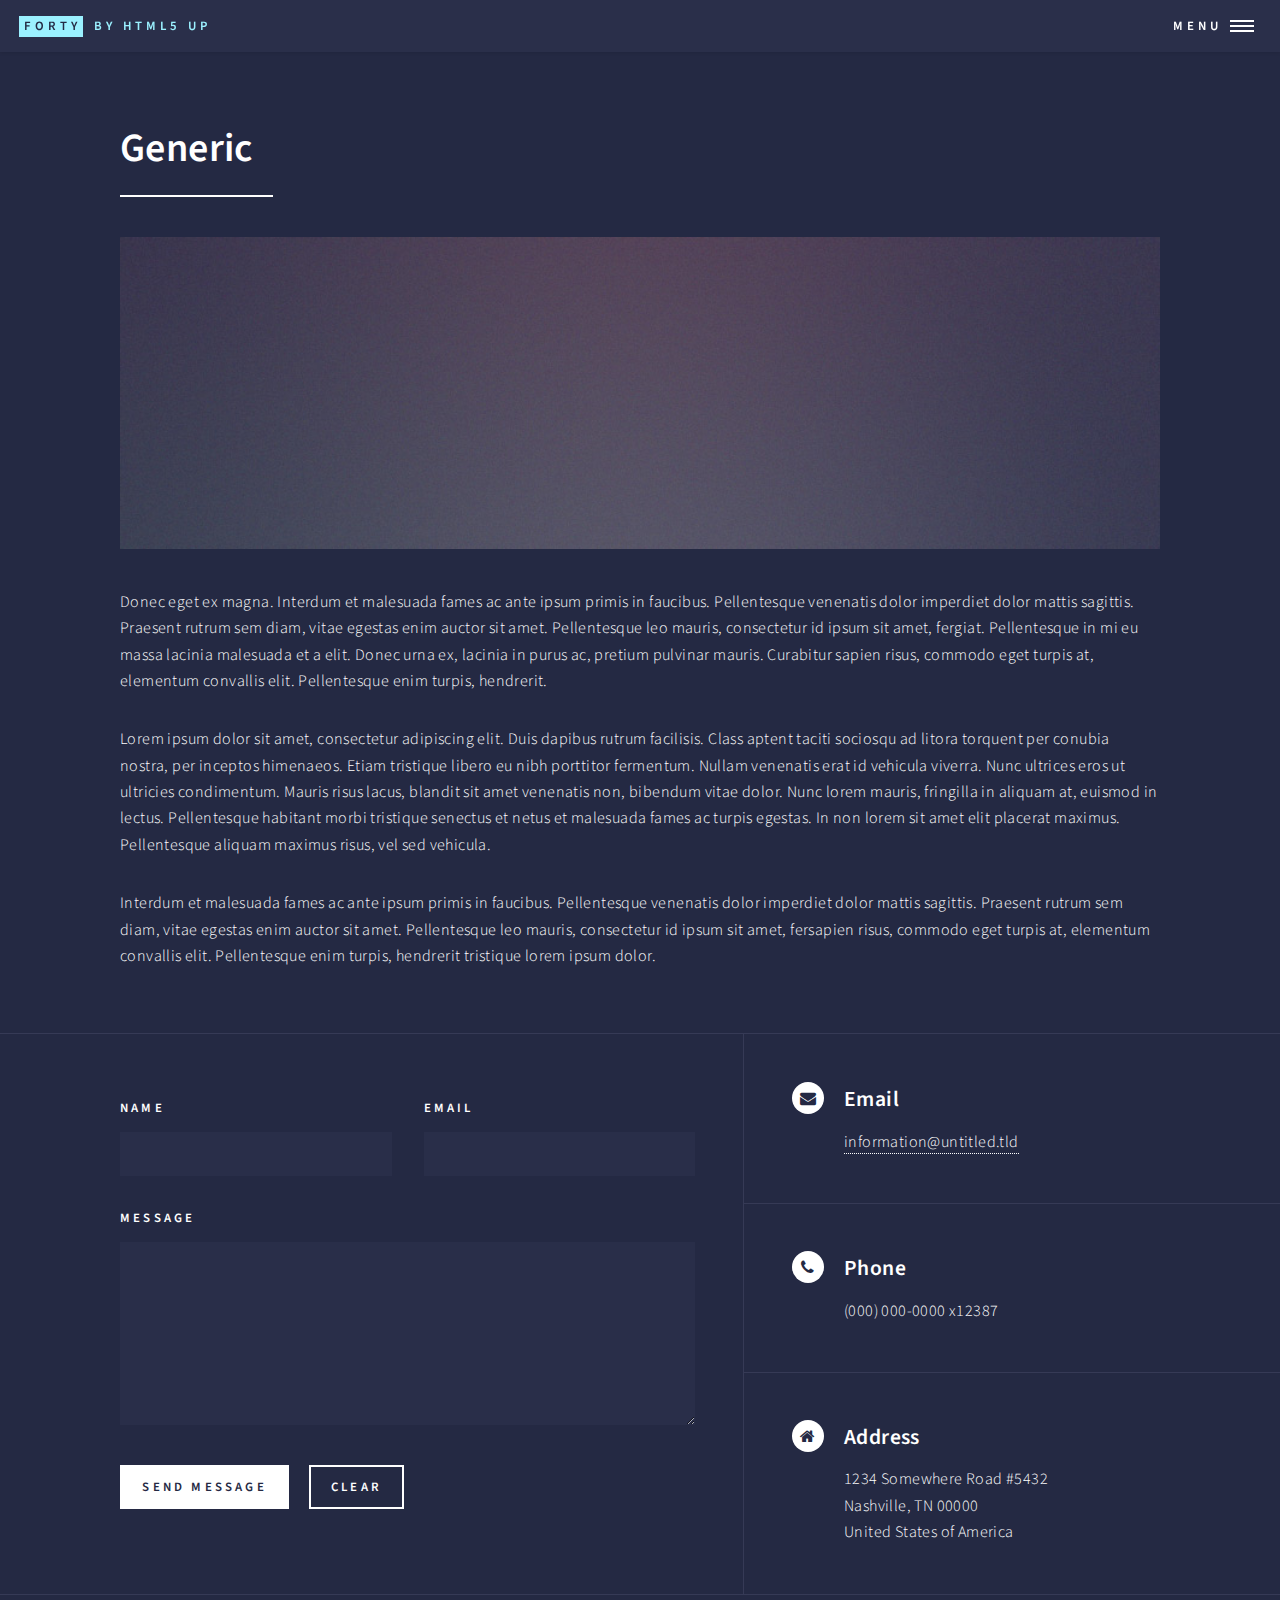
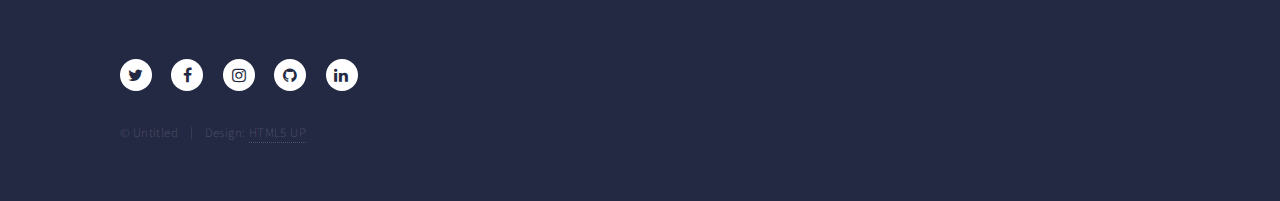
==== Web/generic.html @ 4b06e967 "补上文件" ====
<!DOCTYPE HTML>
<!--
	Forty by HTML5 UP
	html5up.net | @ajlkn
	Free for personal and commercial use under the CCA 3.0 license (html5up.net/license)
-->
<html>
	<head>
		<title>Generic - Forty by HTML5 UP</title>
		<meta charset="utf-8" />
		<meta name="viewport" content="width=device-width, initial-scale=1, user-scalable=no" />
		<!--[if lte IE 8]><script src="assets/js/ie/html5shiv.js"></script><![endif]-->
		<link rel="stylesheet" href="assets/css/main.css" />
		<!--[if lte IE 9]><link rel="stylesheet" href="assets/css/ie9.css" /><![endif]-->
		<!--[if lte IE 8]><link rel="stylesheet" href="assets/css/ie8.css" /><![endif]-->
	</head>
	<body>

		<!-- Wrapper -->
			<div id="wrapper">

				<!-- Header -->
					<header id="header">
						<a href="index.html" class="logo"><strong>Forty</strong> <span>by HTML5 UP</span></a>
						<nav>
							<a href="#menu">Menu</a>
						</nav>
					</header>

				<!-- Menu -->
					<nav id="menu">
						<ul class="links">
							<li><a href="index.html">Home</a></li>
							<li><a href="landing.html">Landing</a></li>
							<li><a href="generic.html">Generic</a></li>
							<li><a href="elements.html">Elements</a></li>
						</ul>
						<ul class="actions vertical">
							<li><a href="#" class="button special fit">Get Started</a></li>
							<li><a href="#" class="button fit">Log In</a></li>
						</ul>
					</nav>

				<!-- Main -->
					<div id="main" class="alt">

						<!-- One -->
							<section id="one">
								<div class="inner">
									<header class="major">
										<h1>Generic</h1>
									</header>
									<span class="image main"><img src="images/pic11.jpg" alt="" /></span>
									<p>Donec eget ex magna. Interdum et malesuada fames ac ante ipsum primis in faucibus. Pellentesque venenatis dolor imperdiet dolor mattis sagittis. Praesent rutrum sem diam, vitae egestas enim auctor sit amet. Pellentesque leo mauris, consectetur id ipsum sit amet, fergiat. Pellentesque in mi eu massa lacinia malesuada et a elit. Donec urna ex, lacinia in purus ac, pretium pulvinar mauris. Curabitur sapien risus, commodo eget turpis at, elementum convallis elit. Pellentesque enim turpis, hendrerit.</p>
									<p>Lorem ipsum dolor sit amet, consectetur adipiscing elit. Duis dapibus rutrum facilisis. Class aptent taciti sociosqu ad litora torquent per conubia nostra, per inceptos himenaeos. Etiam tristique libero eu nibh porttitor fermentum. Nullam venenatis erat id vehicula viverra. Nunc ultrices eros ut ultricies condimentum. Mauris risus lacus, blandit sit amet venenatis non, bibendum vitae dolor. Nunc lorem mauris, fringilla in aliquam at, euismod in lectus. Pellentesque habitant morbi tristique senectus et netus et malesuada fames ac turpis egestas. In non lorem sit amet elit placerat maximus. Pellentesque aliquam maximus risus, vel sed vehicula.</p>
									<p>Interdum et malesuada fames ac ante ipsum primis in faucibus. Pellentesque venenatis dolor imperdiet dolor mattis sagittis. Praesent rutrum sem diam, vitae egestas enim auctor sit amet. Pellentesque leo mauris, consectetur id ipsum sit amet, fersapien risus, commodo eget turpis at, elementum convallis elit. Pellentesque enim turpis, hendrerit tristique lorem ipsum dolor.</p>
								</div>
							</section>

					</div>

				<!-- Contact -->
					<section id="contact">
						<div class="inner">
							<section>
								<form method="post" action="#">
									<div class="field half first">
										<label for="name">Name</label>
										<input type="text" name="name" id="name" />
									</div>
									<div class="field half">
										<label for="email">Email</label>
										<input type="text" name="email" id="email" />
									</div>
									<div class="field">
										<label for="message">Message</label>
										<textarea name="message" id="message" rows="6"></textarea>
									</div>
									<ul class="actions">
										<li><input type="submit" value="Send Message" class="special" /></li>
										<li><input type="reset" value="Clear" /></li>
									</ul>
								</form>
							</section>
							<section class="split">
								<section>
									<div class="contact-method">
										<span class="icon alt fa-envelope"></span>
										<h3>Email</h3>
										<a href="#">information@untitled.tld</a>
									</div>
								</section>
								<section>
									<div class="contact-method">
										<span class="icon alt fa-phone"></span>
										<h3>Phone</h3>
										<span>(000) 000-0000 x12387</span>
									</div>
								</section>
								<section>
									<div class="contact-method">
										<span class="icon alt fa-home"></span>
										<h3>Address</h3>
										<span>1234 Somewhere Road #5432<br />
										Nashville, TN 00000<br />
										United States of America</span>
									</div>
								</section>
							</section>
						</div>
					</section>

				<!-- Footer -->
					<footer id="footer">
						<div class="inner">
							<ul class="icons">
								<li><a href="#" class="icon alt fa-twitter"><span class="label">Twitter</span></a></li>
								<li><a href="#" class="icon alt fa-facebook"><span class="label">Facebook</span></a></li>
								<li><a href="#" class="icon alt fa-instagram"><span class="label">Instagram</span></a></li>
								<li><a href="#" class="icon alt fa-github"><span class="label">GitHub</span></a></li>
								<li><a href="#" class="icon alt fa-linkedin"><span class="label">LinkedIn</span></a></li>
							</ul>
							<ul class="copyright">
								<li>&copy; Untitled</li><li>Design: <a href="https://html5up.net">HTML5 UP</a></li>
							</ul>
						</div>
					</footer>

			</div>

		<!-- Scripts -->
			<script src="assets/js/jquery.min.js"></script>
			<script src="assets/js/jquery.scrolly.min.js"></script>
			<script src="assets/js/jquery.scrollex.min.js"></script>
			<script src="assets/js/skel.min.js"></script>
			<script src="assets/js/util.js"></script>
			<!--[if lte IE 8]><script src="assets/js/ie/respond.min.js"></script><![endif]-->
			<script src="assets/js/main.js"></script>

	</body>
</html>
---- Web/assets/css/main.css ----
@import url(font-awesome.min.css);
@import url("https://fonts.googleapis.com/css?family=Source+Sans+Pro:300,300italic,600,600italic");

/*
	Forty by HTML5 UP
	html5up.net | @ajlkn
	Free for personal and commercial use under the CCA 3.0 license (html5up.net/license)
*/

/* Reset */

	html, body, div, span, applet, object, iframe, h1, h2, h3, h4, h5, h6, p, blockquote, pre, a, abbr, acronym, address, big, cite, code, del, dfn, em, img, ins, kbd, q, s, samp, small, strike, strong, sub, sup, tt, var, b, u, i, center, dl, dt, dd, ol, ul, li, fieldset, form, label, legend, table, caption, tbody, tfoot, thead, tr, th, td, article, aside, canvas, details, embed, figure, figcaption, footer, header, hgroup, menu, nav, output, ruby, section, summary, time, mark, audio, video {
		margin: 0;
		padding: 0;
		border: 0;
		font-size: 100%;
		font: inherit;
		vertical-align: baseline;
	}

	article, aside, details, figcaption, figure, footer, header, hgroup, menu, nav, section {
		display: block;
	}

	body {
		line-height: 1;
	}

	ol, ul {
		list-style: none;
	}

	blockquote, q {
		quotes: none;
	}

	blockquote:before, blockquote:after, q:before, q:after {
		content: '';
		content: none;
	}

	table {
		border-collapse: collapse;
		border-spacing: 0;
	}

	body {
		-webkit-text-size-adjust: none;
	}

/* Box Model */

	*, *:before, *:after {
		-moz-box-sizing: border-box;
		-webkit-box-sizing: border-box;
		box-sizing: border-box;
	}

/* Grid */

	.row {
		border-bottom: solid 1px transparent;
		-moz-box-sizing: border-box;
		-webkit-box-sizing: border-box;
		box-sizing: border-box;
	}

	.row > * {
		float: left;
		-moz-box-sizing: border-box;
		-webkit-box-sizing: border-box;
		box-sizing: border-box;
	}

	.row:after, .row:before {
		content: '';
		display: block;
		clear: both;
		height: 0;
	}

	.row.uniform > * > :first-child {
		margin-top: 0;
	}

	.row.uniform > * > :last-child {
		margin-bottom: 0;
	}

	.row.\30 \25 > * {
		padding: 0 0 0 0em;
	}

	.row.\30 \25 {
		margin: 0 0 -1px 0em;
	}

	.row.uniform.\30 \25 > * {
		padding: 0em 0 0 0em;
	}

	.row.uniform.\30 \25 {
		margin: 0em 0 -1px 0em;
	}

	.row > * {
		padding: 0 0 0 2em;
	}

	.row {
		margin: 0 0 -1px -2em;
	}

	.row.uniform > * {
		padding: 2em 0 0 2em;
	}

	.row.uniform {
		margin: -2em 0 -1px -2em;
	}

	.row.\32 00\25 > * {
		padding: 0 0 0 4em;
	}

	.row.\32 00\25 {
		margin: 0 0 -1px -4em;
	}

	.row.uniform.\32 00\25 > * {
		padding: 4em 0 0 4em;
	}

	.row.uniform.\32 00\25 {
		margin: -4em 0 -1px -4em;
	}

	.row.\31 50\25 > * {
		padding: 0 0 0 3em;
	}

	.row.\31 50\25 {
		margin: 0 0 -1px -3em;
	}

	.row.uniform.\31 50\25 > * {
		padding: 3em 0 0 3em;
	}

	.row.uniform.\31 50\25 {
		margin: -3em 0 -1px -3em;
	}

	.row.\35 0\25 > * {
		padding: 0 0 0 1em;
	}

	.row.\35 0\25 {
		margin: 0 0 -1px -1em;
	}

	.row.uniform.\35 0\25 > * {
		padding: 1em 0 0 1em;
	}

	.row.uniform.\35 0\25 {
		margin: -1em 0 -1px -1em;
	}

	.row.\32 5\25 > * {
		padding: 0 0 0 0.5em;
	}

	.row.\32 5\25 {
		margin: 0 0 -1px -0.5em;
	}

	.row.uniform.\32 5\25 > * {
		padding: 0.5em 0 0 0.5em;
	}

	.row.uniform.\32 5\25 {
		margin: -0.5em 0 -1px -0.5em;
	}

	.\31 2u, .\31 2u\24 {
		width: 100%;
		clear: none;
		margin-left: 0;
	}

	.\31 1u, .\31 1u\24 {
		width: 91.6666666667%;
		clear: none;
		margin-left: 0;
	}

	.\31 0u, .\31 0u\24 {
		width: 83.3333333333%;
		clear: none;
		margin-left: 0;
	}

	.\39 u, .\39 u\24 {
		width: 75%;
		clear: none;
		margin-left: 0;
	}

	.\38 u, .\38 u\24 {
		width: 66.6666666667%;
		clear: none;
		margin-left: 0;
	}

	.\37 u, .\37 u\24 {
		width: 58.3333333333%;
		clear: none;
		margin-left: 0;
	}

	.\36 u, .\36 u\24 {
		width: 50%;
		clear: none;
		margin-left: 0;
	}

	.\35 u, .\35 u\24 {
		width: 41.6666666667%;
		clear: none;
		margin-left: 0;
	}

	.\34 u, .\34 u\24 {
		width: 33.3333333333%;
		clear: none;
		margin-left: 0;
	}

	.\33 u, .\33 u\24 {
		width: 25%;
		clear: none;
		margin-left: 0;
	}

	.\32 u, .\32 u\24 {
		width: 16.6666666667%;
		clear: none;
		margin-left: 0;
	}

	.\31 u, .\31 u\24 {
		width: 8.3333333333%;
		clear: none;
		margin-left: 0;
	}

	.\31 2u\24 + *,
	.\31 1u\24 + *,
	.\31 0u\24 + *,
	.\39 u\24 + *,
	.\38 u\24 + *,
	.\37 u\24 + *,
	.\36 u\24 + *,
	.\35 u\24 + *,
	.\34 u\24 + *,
	.\33 u\24 + *,
	.\32 u\24 + *,
	.\31 u\24 + * {
		clear: left;
	}

	.\-11u {
		margin-left: 91.66667%;
	}

	.\-10u {
		margin-left: 83.33333%;
	}

	.\-9u {
		margin-left: 75%;
	}

	.\-8u {
		margin-left: 66.66667%;
	}

	.\-7u {
		margin-left: 58.33333%;
	}

	.\-6u {
		margin-left: 50%;
	}

	.\-5u {
		margin-left: 41.66667%;
	}

	.\-4u {
		margin-left: 33.33333%;
	}

	.\-3u {
		margin-left: 25%;
	}

	.\-2u {
		margin-left: 16.66667%;
	}

	.\-1u {
		margin-left: 8.33333%;
	}

	@media screen and (max-width: 1680px) {

		.row > * {
			padding: 0 0 0 2em;
		}

		.row {
			margin: 0 0 -1px -2em;
		}

		.row.uniform > * {
			padding: 2em 0 0 2em;
		}

		.row.uniform {
			margin: -2em 0 -1px -2em;
		}

		.row.\32 00\25 > * {
			padding: 0 0 0 4em;
		}

		.row.\32 00\25 {
			margin: 0 0 -1px -4em;
		}

		.row.uniform.\32 00\25 > * {
			padding: 4em 0 0 4em;
		}

		.row.uniform.\32 00\25 {
			margin: -4em 0 -1px -4em;
		}

		.row.\31 50\25 > * {
			padding: 0 0 0 3em;
		}

		.row.\31 50\25 {
			margin: 0 0 -1px -3em;
		}

		.row.uniform.\31 50\25 > * {
			padding: 3em 0 0 3em;
		}

		.row.uniform.\31 50\25 {
			margin: -3em 0 -1px -3em;
		}

		.row.\35 0\25 > * {
			padding: 0 0 0 1em;
		}

		.row.\35 0\25 {
			margin: 0 0 -1px -1em;
		}

		.row.uniform.\35 0\25 > * {
			padding: 1em 0 0 1em;
		}

		.row.uniform.\35 0\25 {
			margin: -1em 0 -1px -1em;
		}

		.row.\32 5\25 > * {
			padding: 0 0 0 0.5em;
		}

		.row.\32 5\25 {
			margin: 0 0 -1px -0.5em;
		}

		.row.uniform.\32 5\25 > * {
			padding: 0.5em 0 0 0.5em;
		}

		.row.uniform.\32 5\25 {
			margin: -0.5em 0 -1px -0.5em;
		}

		.\31 2u\28xlarge\29, .\31 2u\24\28xlarge\29 {
			width: 100%;
			clear: none;
			margin-left: 0;
		}

		.\31 1u\28xlarge\29, .\31 1u\24\28xlarge\29 {
			width: 91.6666666667%;
			clear: none;
			margin-left: 0;
		}

		.\31 0u\28xlarge\29, .\31 0u\24\28xlarge\29 {
			width: 83.3333333333%;
			clear: none;
			margin-left: 0;
		}

		.\39 u\28xlarge\29, .\39 u\24\28xlarge\29 {
			width: 75%;
			clear: none;
			margin-left: 0;
		}

		.\38 u\28xlarge\29, .\38 u\24\28xlarge\29 {
			width: 66.6666666667%;
			clear: none;
			margin-left: 0;
		}

		.\37 u\28xlarge\29, .\37 u\24\28xlarge\29 {
			width: 58.3333333333%;
			clear: none;
			margin-left: 0;
		}

		.\36 u\28xlarge\29, .\36 u\24\28xlarge\29 {
			width: 50%;
			clear: none;
			margin-left: 0;
		}

		.\35 u\28xlarge\29, .\35 u\24\28xlarge\29 {
			width: 41.6666666667%;
			clear: none;
			margin-left: 0;
		}

		.\34 u\28xlarge\29, .\34 u\24\28xlarge\29 {
			width: 33.3333333333%;
			clear: none;
			margin-left: 0;
		}

		.\33 u\28xlarge\29, .\33 u\24\28xlarge\29 {
			width: 25%;
			clear: none;
			margin-left: 0;
		}

		.\32 u\28xlarge\29, .\32 u\24\28xlarge\29 {
			width: 16.6666666667%;
			clear: none;
			margin-left: 0;
		}

		.\31 u\28xlarge\29, .\31 u\24\28xlarge\29 {
			width: 8.3333333333%;
			clear: none;
			margin-left: 0;
		}

		.\31 2u\24\28xlarge\29 + *,
		.\31 1u\24\28xlarge\29 + *,
		.\31 0u\24\28xlarge\29 + *,
		.\39 u\24\28xlarge\29 + *,
		.\38 u\24\28xlarge\29 + *,
		.\37 u\24\28xlarge\29 + *,
		.\36 u\24\28xlarge\29 + *,
		.\35 u\24\28xlarge\29 + *,
		.\34 u\24\28xlarge\29 + *,
		.\33 u\24\28xlarge\29 + *,
		.\32 u\24\28xlarge\29 + *,
		.\31 u\24\28xlarge\29 + * {
			clear: left;
		}

		.\-11u\28xlarge\29 {
			margin-left: 91.66667%;
		}

		.\-10u\28xlarge\29 {
			margin-left: 83.33333%;
		}

		.\-9u\28xlarge\29 {
			margin-left: 75%;
		}

		.\-8u\28xlarge\29 {
			margin-left: 66.66667%;
		}

		.\-7u\28xlarge\29 {
			margin-left: 58.33333%;
		}

		.\-6u\28xlarge\29 {
			margin-left: 50%;
		}

		.\-5u\28xlarge\29 {
			margin-left: 41.66667%;
		}

		.\-4u\28xlarge\29 {
			margin-left: 33.33333%;
		}

		.\-3u\28xlarge\29 {
			margin-left: 25%;
		}

		.\-2u\28xlarge\29 {
			margin-left: 16.66667%;
		}

		.\-1u\28xlarge\29 {
			margin-left: 8.33333%;
		}

	}

	@media screen and (max-width: 1280px) {

		.row > * {
			padding: 0 0 0 1.5em;
		}

		.row {
			margin: 0 0 -1px -1.5em;
		}

		.row.uniform > * {
			padding: 1.5em 0 0 1.5em;
		}

		.row.uniform {
			margin: -1.5em 0 -1px -1.5em;
		}

		.row.\32 00\25 > * {
			padding: 0 0 0 3em;
		}

		.row.\32 00\25 {
			margin: 0 0 -1px -3em;
		}

		.row.uniform.\32 00\25 > * {
			padding: 3em 0 0 3em;
		}

		.row.uniform.\32 00\25 {
			margin: -3em 0 -1px -3em;
		}

		.row.\31 50\25 > * {
			padding: 0 0 0 2.25em;
		}

		.row.\31 50\25 {
			margin: 0 0 -1px -2.25em;
		}

		.row.uniform.\31 50\25 > * {
			padding: 2.25em 0 0 2.25em;
		}

		.row.uniform.\31 50\25 {
			margin: -2.25em 0 -1px -2.25em;
		}

		.row.\35 0\25 > * {
			padding: 0 0 0 0.75em;
		}

		.row.\35 0\25 {
			margin: 0 0 -1px -0.75em;
		}

		.row.uniform.\35 0\25 > * {
			padding: 0.75em 0 0 0.75em;
		}

		.row.uniform.\35 0\25 {
			margin: -0.75em 0 -1px -0.75em;
		}

		.row.\32 5\25 > * {
			padding: 0 0 0 0.375em;
		}

		.row.\32 5\25 {
			margin: 0 0 -1px -0.375em;
		}

		.row.uniform.\32 5\25 > * {
			padding: 0.375em 0 0 0.375em;
		}

		.row.uniform.\32 5\25 {
			margin: -0.375em 0 -1px -0.375em;
		}

		.\31 2u\28large\29, .\31 2u\24\28large\29 {
			width: 100%;
			clear: none;
			margin-left: 0;
		}

		.\31 1u\28large\29, .\31 1u\24\28large\29 {
			width: 91.6666666667%;
			clear: none;
			margin-left: 0;
		}

		.\31 0u\28large\29, .\31 0u\24\28large\29 {
			width: 83.3333333333%;
			clear: none;
			margin-left: 0;
		}

		.\39 u\28large\29, .\39 u\24\28large\29 {
			width: 75%;
			clear: none;
			margin-left: 0;
		}

		.\38 u\28large\29, .\38 u\24\28large\29 {
			width: 66.6666666667%;
			clear: none;
			margin-left: 0;
		}

		.\37 u\28large\29, .\37 u\24\28large\29 {
			width: 58.3333333333%;
			clear: none;
			margin-left: 0;
		}

		.\36 u\28large\29, .\36 u\24\28large\29 {
			width: 50%;
			clear: none;
			margin-left: 0;
		}

		.\35 u\28large\29, .\35 u\24\28large\29 {
			width: 41.6666666667%;
			clear: none;
			margin-left: 0;
		}

		.\34 u\28large\29, .\34 u\24\28large\29 {
			width: 33.3333333333%;
			clear: none;
			margin-left: 0;
		}

		.\33 u\28large\29, .\33 u\24\28large\29 {
			width: 25%;
			clear: none;
			margin-left: 0;
		}

		.\32 u\28large\29, .\32 u\24\28large\29 {
			width: 16.6666666667%;
			clear: none;
			margin-left: 0;
		}

		.\31 u\28large\29, .\31 u\24\28large\29 {
			width: 8.3333333333%;
			clear: none;
			margin-left: 0;
		}

		.\31 2u\24\28large\29 + *,
		.\31 1u\24\28large\29 + *,
		.\31 0u\24\28large\29 + *,
		.\39 u\24\28large\29 + *,
		.\38 u\24\28large\29 + *,
		.\37 u\24\28large\29 + *,
		.\36 u\24\28large\29 + *,
		.\35 u\24\28large\29 + *,
		.\34 u\24\28large\29 + *,
		.\33 u\24\28large\29 + *,
		.\32 u\24\28large\29 + *,
		.\31 u\24\28large\29 + * {
			clear: left;
		}

		.\-11u\28large\29 {
			margin-left: 91.66667%;
		}

		.\-10u\28large\29 {
			margin-left: 83.33333%;
		}

		.\-9u\28large\29 {
			margin-left: 75%;
		}

		.\-8u\28large\29 {
			margin-left: 66.66667%;
		}

		.\-7u\28large\29 {
			margin-left: 58.33333%;
		}

		.\-6u\28large\29 {
			margin-left: 50%;
		}

		.\-5u\28large\29 {
			margin-left: 41.66667%;
		}

		.\-4u\28large\29 {
			margin-left: 33.33333%;
		}

		.\-3u\28large\29 {
			margin-left: 25%;
		}

		.\-2u\28large\29 {
			margin-left: 16.66667%;
		}

		.\-1u\28large\29 {
			margin-left: 8.33333%;
		}

	}

	@media screen and (max-width: 980px) {

		.row > * {
			padding: 0 0 0 1.5em;
		}

		.row {
			margin: 0 0 -1px -1.5em;
		}

		.row.uniform > * {
			padding: 1.5em 0 0 1.5em;
		}

		.row.uniform {
			margin: -1.5em 0 -1px -1.5em;
		}

		.row.\32 00\25 > * {
			padding: 0 0 0 3em;
		}

		.row.\32 00\25 {
			margin: 0 0 -1px -3em;
		}

		.row.uniform.\32 00\25 > * {
			padding: 3em 0 0 3em;
		}

		.row.uniform.\32 00\25 {
			margin: -3em 0 -1px -3em;
		}

		.row.\31 50\25 > * {
			padding: 0 0 0 2.25em;
		}

		.row.\31 50\25 {
			margin: 0 0 -1px -2.25em;
		}

		.row.uniform.\31 50\25 > * {
			padding: 2.25em 0 0 2.25em;
		}

		.row.uniform.\31 50\25 {
			margin: -2.25em 0 -1px -2.25em;
		}

		.row.\35 0\25 > * {
			padding: 0 0 0 0.75em;
		}

		.row.\35 0\25 {
			margin: 0 0 -1px -0.75em;
		}

		.row.uniform.\35 0\25 > * {
			padding: 0.75em 0 0 0.75em;
		}

		.row.uniform.\35 0\25 {
			margin: -0.75em 0 -1px -0.75em;
		}

		.row.\32 5\25 > * {
			padding: 0 0 0 0.375em;
		}

		.row.\32 5\25 {
			margin: 0 0 -1px -0.375em;
		}

		.row.uniform.\32 5\25 > * {
			padding: 0.375em 0 0 0.375em;
		}

		.row.uniform.\32 5\25 {
			margin: -0.375em 0 -1px -0.375em;
		}

		.\31 2u\28medium\29, .\31 2u\24\28medium\29 {
			width: 100%;
			clear: none;
			margin-left: 0;
		}

		.\31 1u\28medium\29, .\31 1u\24\28medium\29 {
			width: 91.6666666667%;
			clear: none;
			margin-left: 0;
		}

		.\31 0u\28medium\29, .\31 0u\24\28medium\29 {
			width: 83.3333333333%;
			clear: none;
			margin-left: 0;
		}

		.\39 u\28medium\29, .\39 u\24\28medium\29 {
			width: 75%;
			clear: none;
			margin-left: 0;
		}

		.\38 u\28medium\29, .\38 u\24\28medium\29 {
			width: 66.6666666667%;
			clear: none;
			margin-left: 0;
		}

		.\37 u\28medium\29, .\37 u\24\28medium\29 {
			width: 58.3333333333%;
			clear: none;
			margin-left: 0;
		}

		.\36 u\28medium\29, .\36 u\24\28medium\29 {
			width: 50%;
			clear: none;
			margin-left: 0;
		}

		.\35 u\28medium\29, .\35 u\24\28medium\29 {
			width: 41.6666666667%;
			clear: none;
			margin-left: 0;
		}

		.\34 u\28medium\29, .\34 u\24\28medium\29 {
			width: 33.3333333333%;
			clear: none;
			margin-left: 0;
		}

		.\33 u\28medium\29, .\33 u\24\28medium\29 {
			width: 25%;
			clear: none;
			margin-left: 0;
		}

		.\32 u\28medium\29, .\32 u\24\28medium\29 {
			width: 16.6666666667%;
			clear: none;
			margin-left: 0;
		}

		.\31 u\28medium\29, .\31 u\24\28medium\29 {
			width: 8.3333333333%;
			clear: none;
			margin-left: 0;
		}

		.\31 2u\24\28medium\29 + *,
		.\31 1u\24\28medium\29 + *,
		.\31 0u\24\28medium\29 + *,
		.\39 u\24\28medium\29 + *,
		.\38 u\24\28medium\29 + *,
		.\37 u\24\28medium\29 + *,
		.\36 u\24\28medium\29 + *,
		.\35 u\24\28medium\29 + *,
		.\34 u\24\28medium\29 + *,
		.\33 u\24\28medium\29 + *,
		.\32 u\24\28medium\29 + *,
		.\31 u\24\28medium\29 + * {
			clear: left;
		}

		.\-11u\28medium\29 {
			margin-left: 91.66667%;
		}

		.\-10u\28medium\29 {
			margin-left: 83.33333%;
		}

		.\-9u\28medium\29 {
			margin-left: 75%;
		}

		.\-8u\28medium\29 {
			margin-left: 66.66667%;
		}

		.\-7u\28medium\29 {
			margin-left: 58.33333%;
		}

		.\-6u\28medium\29 {
			margin-left: 50%;
		}

		.\-5u\28medium\29 {
			margin-left: 41.66667%;
		}

		.\-4u\28medium\29 {
			margin-left: 33.33333%;
		}

		.\-3u\28medium\29 {
			margin-left: 25%;
		}

		.\-2u\28medium\29 {
			margin-left: 16.66667%;
		}

		.\-1u\28medium\29 {
			margin-left: 8.33333%;
		}

	}

	@media screen and (max-width: 736px) {

		.row > * {
			padding: 0 0 0 1.25em;
		}

		.row {
			margin: 0 0 -1px -1.25em;
		}

		.row.uniform > * {
			padding: 1.25em 0 0 1.25em;
		}

		.row.uniform {
			margin: -1.25em 0 -1px -1.25em;
		}

		.row.\32 00\25 > * {
			padding: 0 0 0 2.5em;
		}

		.row.\32 00\25 {
			margin: 0 0 -1px -2.5em;
		}

		.row.uniform.\32 00\25 > * {
			padding: 2.5em 0 0 2.5em;
		}

		.row.uniform.\32 00\25 {
			margin: -2.5em 0 -1px -2.5em;
		}

		.row.\31 50\25 > * {
			padding: 0 0 0 1.875em;
		}

		.row.\31 50\25 {
			margin: 0 0 -1px -1.875em;
		}

		.row.uniform.\31 50\25 > * {
			padding: 1.875em 0 0 1.875em;
		}

		.row.uniform.\31 50\25 {
			margin: -1.875em 0 -1px -1.875em;
		}

		.row.\35 0\25 > * {
			padding: 0 0 0 0.625em;
		}

		.row.\35 0\25 {
			margin: 0 0 -1px -0.625em;
		}

		.row.uniform.\35 0\25 > * {
			padding: 0.625em 0 0 0.625em;
		}

		.row.uniform.\35 0\25 {
			margin: -0.625em 0 -1px -0.625em;
		}

		.row.\32 5\25 > * {
			padding: 0 0 0 0.3125em;
		}

		.row.\32 5\25 {
			margin: 0 0 -1px -0.3125em;
		}

		.row.uniform.\32 5\25 > * {
			padding: 0.3125em 0 0 0.3125em;
		}

		.row.uniform.\32 5\25 {
			margin: -0.3125em 0 -1px -0.3125em;
		}

		.\31 2u\28small\29, .\31 2u\24\28small\29 {
			width: 100%;
			clear: none;
			margin-left: 0;
		}

		.\31 1u\28small\29, .\31 1u\24\28small\29 {
			width: 91.6666666667%;
			clear: none;
			margin-left: 0;
		}

		.\31 0u\28small\29, .\31 0u\24\28small\29 {
			width: 83.3333333333%;
			clear: none;
			margin-left: 0;
		}

		.\39 u\28small\29, .\39 u\24\28small\29 {
			width: 75%;
			clear: none;
			margin-left: 0;
		}

		.\38 u\28small\29, .\38 u\24\28small\29 {
			width: 66.6666666667%;
			clear: none;
			margin-left: 0;
		}

		.\37 u\28small\29, .\37 u\24\28small\29 {
			width: 58.3333333333%;
			clear: none;
			margin-left: 0;
		}

		.\36 u\28small\29, .\36 u\24\28small\29 {
			width: 50%;
			clear: none;
			margin-left: 0;
		}

		.\35 u\28small\29, .\35 u\24\28small\29 {
			width: 41.6666666667%;
			clear: none;
			margin-left: 0;
		}

		.\34 u\28small\29, .\34 u\24\28small\29 {
			width: 33.3333333333%;
			clear: none;
			margin-left: 0;
		}

		.\33 u\28small\29, .\33 u\24\28small\29 {
			width: 25%;
			clear: none;
			margin-left: 0;
		}

		.\32 u\28small\29, .\32 u\24\28small\29 {
			width: 16.6666666667%;
			clear: none;
			margin-left: 0;
		}

		.\31 u\28small\29, .\31 u\24\28small\29 {
			width: 8.3333333333%;
			clear: none;
			margin-left: 0;
		}

		.\31 2u\24\28small\29 + *,
		.\31 1u\24\28small\29 + *,
		.\31 0u\24\28small\29 + *,
		.\39 u\24\28small\29 + *,
		.\38 u\24\28small\29 + *,
		.\37 u\24\28small\29 + *,
		.\36 u\24\28small\29 + *,
		.\35 u\24\28small\29 + *,
		.\34 u\24\28small\29 + *,
		.\33 u\24\28small\29 + *,
		.\32 u\24\28small\29 + *,
		.\31 u\24\28small\29 + * {
			clear: left;
		}

		.\-11u\28small\29 {
			margin-left: 91.66667%;
		}

		.\-10u\28small\29 {
			margin-left: 83.33333%;
		}

		.\-9u\28small\29 {
			margin-left: 75%;
		}

		.\-8u\28small\29 {
			margin-left: 66.66667%;
		}

		.\-7u\28small\29 {
			margin-left: 58.33333%;
		}

		.\-6u\28small\29 {
			margin-left: 50%;
		}

		.\-5u\28small\29 {
			margin-left: 41.66667%;
		}

		.\-4u\28small\29 {
			margin-left: 33.33333%;
		}

		.\-3u\28small\29 {
			margin-left: 25%;
		}

		.\-2u\28small\29 {
			margin-left: 16.66667%;
		}

		.\-1u\28small\29 {
			margin-left: 8.33333%;
		}

	}

	@media screen and (max-width: 480px) {

		.row > * {
			padding: 0 0 0 1.25em;
		}

		.row {
			margin: 0 0 -1px -1.25em;
		}

		.row.uniform > * {
			padding: 1.25em 0 0 1.25em;
		}

		.row.uniform {
			margin: -1.25em 0 -1px -1.25em;
		}

		.row.\32 00\25 > * {
			padding: 0 0 0 2.5em;
		}

		.row.\32 00\25 {
			margin: 0 0 -1px -2.5em;
		}

		.row.uniform.\32 00\25 > * {
			padding: 2.5em 0 0 2.5em;
		}

		.row.uniform.\32 00\25 {
			margin: -2.5em 0 -1px -2.5em;
		}

		.row.\31 50\25 > * {
			padding: 0 0 0 1.875em;
		}

		.row.\31 50\25 {
			margin: 0 0 -1px -1.875em;
		}

		.row.uniform.\31 50\25 > * {
			padding: 1.875em 0 0 1.875em;
		}

		.row.uniform.\31 50\25 {
			margin: -1.875em 0 -1px -1.875em;
		}

		.row.\35 0\25 > * {
			padding: 0 0 0 0.625em;
		}

		.row.\35 0\25 {
			margin: 0 0 -1px -0.625em;
		}

		.row.uniform.\35 0\25 > * {
			padding: 0.625em 0 0 0.625em;
		}

		.row.uniform.\35 0\25 {
			margin: -0.625em 0 -1px -0.625em;
		}

		.row.\32 5\25 > * {
			padding: 0 0 0 0.3125em;
		}

		.row.\32 5\25 {
			margin: 0 0 -1px -0.3125em;
		}

		.row.uniform.\32 5\25 > * {
			padding: 0.3125em 0 0 0.3125em;
		}

		.row.uniform.\32 5\25 {
			margin: -0.3125em 0 -1px -0.3125em;
		}

		.\31 2u\28xsmall\29, .\31 2u\24\28xsmall\29 {
			width: 100%;
			clear: none;
			margin-left: 0;
		}

		.\31 1u\28xsmall\29, .\31 1u\24\28xsmall\29 {
			width: 91.6666666667%;
			clear: none;
			margin-left: 0;
		}

		.\31 0u\28xsmall\29, .\31 0u\24\28xsmall\29 {
			width: 83.3333333333%;
			clear: none;
			margin-left: 0;
		}

		.\39 u\28xsmall\29, .\39 u\24\28xsmall\29 {
			width: 75%;
			clear: none;
			margin-left: 0;
		}

		.\38 u\28xsmall\29, .\38 u\24\28xsmall\29 {
			width: 66.6666666667%;
			clear: none;
			margin-left: 0;
		}

		.\37 u\28xsmall\29, .\37 u\24\28xsmall\29 {
			width: 58.3333333333%;
			clear: none;
			margin-left: 0;
		}

		.\36 u\28xsmall\29, .\36 u\24\28xsmall\29 {
			width: 50%;
			clear: none;
			margin-left: 0;
		}

		.\35 u\28xsmall\29, .\35 u\24\28xsmall\29 {
			width: 41.6666666667%;
			clear: none;
			margin-left: 0;
		}

		.\34 u\28xsmall\29, .\34 u\24\28xsmall\29 {
			width: 33.3333333333%;
			clear: none;
			margin-left: 0;
		}

		.\33 u\28xsmall\29, .\33 u\24\28xsmall\29 {
			width: 25%;
			clear: none;
			margin-left: 0;
		}

		.\32 u\28xsmall\29, .\32 u\24\28xsmall\29 {
			width: 16.6666666667%;
			clear: none;
			margin-left: 0;
		}

		.\31 u\28xsmall\29, .\31 u\24\28xsmall\29 {
			width: 8.3333333333%;
			clear: none;
			margin-left: 0;
		}

		.\31 2u\24\28xsmall\29 + *,
		.\31 1u\24\28xsmall\29 + *,
		.\31 0u\24\28xsmall\29 + *,
		.\39 u\24\28xsmall\29 + *,
		.\38 u\24\28xsmall\29 + *,
		.\37 u\24\28xsmall\29 + *,
		.\36 u\24\28xsmall\29 + *,
		.\35 u\24\28xsmall\29 + *,
		.\34 u\24\28xsmall\29 + *,
		.\33 u\24\28xsmall\29 + *,
		.\32 u\24\28xsmall\29 + *,
		.\31 u\24\28xsmall\29 + * {
			clear: left;
		}

		.\-11u\28xsmall\29 {
			margin-left: 91.66667%;
		}

		.\-10u\28xsmall\29 {
			margin-left: 83.33333%;
		}

		.\-9u\28xsmall\29 {
			margin-left: 75%;
		}

		.\-8u\28xsmall\29 {
			margin-left: 66.66667%;
		}

		.\-7u\28xsmall\29 {
			margin-left: 58.33333%;
		}

		.\-6u\28xsmall\29 {
			margin-left: 50%;
		}

		.\-5u\28xsmall\29 {
			margin-left: 41.66667%;
		}

		.\-4u\28xsmall\29 {
			margin-left: 33.33333%;
		}

		.\-3u\28xsmall\29 {
			margin-left: 25%;
		}

		.\-2u\28xsmall\29 {
			margin-left: 16.66667%;
		}

		.\-1u\28xsmall\29 {
			margin-left: 8.33333%;
		}

	}

	@media screen and (max-width: 360px) {

		.row > * {
			padding: 0 0 0 1.25em;
		}

		.row {
			margin: 0 0 -1px -1.25em;
		}

		.row.uniform > * {
			padding: 1.25em 0 0 1.25em;
		}

		.row.uniform {
			margin: -1.25em 0 -1px -1.25em;
		}

		.row.\32 00\25 > * {
			padding: 0 0 0 2.5em;
		}

		.row.\32 00\25 {
			margin: 0 0 -1px -2.5em;
		}

		.row.uniform.\32 00\25 > * {
			padding: 2.5em 0 0 2.5em;
		}

		.row.uniform.\32 00\25 {
			margin: -2.5em 0 -1px -2.5em;
		}

		.row.\31 50\25 > * {
			padding: 0 0 0 1.875em;
		}

		.row.\31 50\25 {
			margin: 0 0 -1px -1.875em;
		}

		.row.uniform.\31 50\25 > * {
			padding: 1.875em 0 0 1.875em;
		}

		.row.uniform.\31 50\25 {
			margin: -1.875em 0 -1px -1.875em;
		}

		.row.\35 0\25 > * {
			padding: 0 0 0 0.625em;
		}

		.row.\35 0\25 {
			margin: 0 0 -1px -0.625em;
		}

		.row.uniform.\35 0\25 > * {
			padding: 0.625em 0 0 0.625em;
		}

		.row.uniform.\35 0\25 {
			margin: -0.625em 0 -1px -0.625em;
		}

		.row.\32 5\25 > * {
			padding: 0 0 0 0.3125em;
		}

		.row.\32 5\25 {
			margin: 0 0 -1px -0.3125em;
		}

		.row.uniform.\32 5\25 > * {
			padding: 0.3125em 0 0 0.3125em;
		}

		.row.uniform.\32 5\25 {
			margin: -0.3125em 0 -1px -0.3125em;
		}

		.\31 2u\28xxsmall\29, .\31 2u\24\28xxsmall\29 {
			width: 100%;
			clear: none;
			margin-left: 0;
		}

		.\31 1u\28xxsmall\29, .\31 1u\24\28xxsmall\29 {
			width: 91.6666666667%;
			clear: none;
			margin-left: 0;
		}

		.\31 0u\28xxsmall\29, .\31 0u\24\28xxsmall\29 {
			width: 83.3333333333%;
			clear: none;
			margin-left: 0;
		}

		.\39 u\28xxsmall\29, .\39 u\24\28xxsmall\29 {
			width: 75%;
			clear: none;
			margin-left: 0;
		}

		.\38 u\28xxsmall\29, .\38 u\24\28xxsmall\29 {
			width: 66.6666666667%;
			clear: none;
			margin-left: 0;
		}

		.\37 u\28xxsmall\29, .\37 u\24\28xxsmall\29 {
			width: 58.3333333333%;
			clear: none;
			margin-left: 0;
		}

		.\36 u\28xxsmall\29, .\36 u\24\28xxsmall\29 {
			width: 50%;
			clear: none;
			margin-left: 0;
		}

		.\35 u\28xxsmall\29, .\35 u\24\28xxsmall\29 {
			width: 41.6666666667%;
			clear: none;
			margin-left: 0;
		}

		.\34 u\28xxsmall\29, .\34 u\24\28xxsmall\29 {
			width: 33.3333333333%;
			clear: none;
			margin-left: 0;
		}

		.\33 u\28xxsmall\29, .\33 u\24\28xxsmall\29 {
			width: 25%;
			clear: none;
			margin-left: 0;
		}

		.\32 u\28xxsmall\29, .\32 u\24\28xxsmall\29 {
			width: 16.6666666667%;
			clear: none;
			margin-left: 0;
		}

		.\31 u\28xxsmall\29, .\31 u\24\28xxsmall\29 {
			width: 8.3333333333%;
			clear: none;
			margin-left: 0;
		}

		.\31 2u\24\28xxsmall\29 + *,
		.\31 1u\24\28xxsmall\29 + *,
		.\31 0u\24\28xxsmall\29 + *,
		.\39 u\24\28xxsmall\29 + *,
		.\38 u\24\28xxsmall\29 + *,
		.\37 u\24\28xxsmall\29 + *,
		.\36 u\24\28xxsmall\29 + *,
		.\35 u\24\28xxsmall\29 + *,
		.\34 u\24\28xxsmall\29 + *,
		.\33 u\24\28xxsmall\29 + *,
		.\32 u\24\28xxsmall\29 + *,
		.\31 u\24\28xxsmall\29 + * {
			clear: left;
		}

		.\-11u\28xxsmall\29 {
			margin-left: 91.66667%;
		}

		.\-10u\28xxsmall\29 {
			margin-left: 83.33333%;
		}

		.\-9u\28xxsmall\29 {
			margin-left: 75%;
		}

		.\-8u\28xxsmall\29 {
			margin-left: 66.66667%;
		}

		.\-7u\28xxsmall\29 {
			margin-left: 58.33333%;
		}

		.\-6u\28xxsmall\29 {
			margin-left: 50%;
		}

		.\-5u\28xxsmall\29 {
			margin-left: 41.66667%;
		}

		.\-4u\28xxsmall\29 {
			margin-left: 33.33333%;
		}

		.\-3u\28xxsmall\29 {
			margin-left: 25%;
		}

		.\-2u\28xxsmall\29 {
			margin-left: 16.66667%;
		}

		.\-1u\28xxsmall\29 {
			margin-left: 8.33333%;
		}

	}

/* Basic */

	@-ms-viewport {
		width: device-width;
	}

	body {
		-ms-overflow-style: scrollbar;
	}

	@media screen and (max-width: 480px) {

		html, body {
			min-width: 320px;
		}

	}

	body {
		background: #242943;
	}

		body.is-loading *, body.is-loading *:before, body.is-loading *:after {
			-moz-animation: none !important;
			-webkit-animation: none !important;
			-ms-animation: none !important;
			animation: none !important;
			-moz-transition: none !important;
			-webkit-transition: none !important;
			-ms-transition: none !important;
			transition: none !important;
		}

/* Type */

	body, input, select, textarea {
		color: #ffffff;
		font-family: "Source Sans Pro", Helvetica, sans-serif;
		font-size: 17pt;
		font-weight: 300;
		letter-spacing: 0.025em;
		line-height: 1.65;
	}

		@media screen and (max-width: 1680px) {

			body, input, select, textarea {
				font-size: 14pt;
			}

		}

		@media screen and (max-width: 1280px) {

			body, input, select, textarea {
				font-size: 12pt;
			}

		}

		@media screen and (max-width: 360px) {

			body, input, select, textarea {
				font-size: 11pt;
			}

		}

	a {
		-moz-transition: color 0.2s ease-in-out, border-bottom-color 0.2s ease-in-out;
		-webkit-transition: color 0.2s ease-in-out, border-bottom-color 0.2s ease-in-out;
		-ms-transition: color 0.2s ease-in-out, border-bottom-color 0.2s ease-in-out;
		transition: color 0.2s ease-in-out, border-bottom-color 0.2s ease-in-out;
		border-bottom: dotted 1px;
		color: inherit;
		text-decoration: none;
	}

		a:hover {
			border-bottom-color: transparent;
			color: #9bf1ff !important;
		}

		a:active {
			color: #53e3fb !important;
		}

	strong, b {
		color: #ffffff;
		font-weight: 600;
	}

	em, i {
		font-style: italic;
	}

	p {
		margin: 0 0 2em 0;
	}

	h1, h2, h3, h4, h5, h6 {
		color: #ffffff;
		font-weight: 600;
		line-height: 1.65;
		margin: 0 0 1em 0;
	}

		h1 a, h2 a, h3 a, h4 a, h5 a, h6 a {
			color: inherit;
			border-bottom: 0;
		}

	h1 {
		font-size: 2.5em;
	}

	h2 {
		font-size: 1.75em;
	}

	h3 {
		font-size: 1.35em;
	}

	h4 {
		font-size: 1.1em;
	}

	h5 {
		font-size: 0.9em;
	}

	h6 {
		font-size: 0.7em;
	}

	@media screen and (max-width: 736px) {

		h1 {
			font-size: 2em;
		}

		h2 {
			font-size: 1.5em;
		}

		h3 {
			font-size: 1.25em;
		}

	}

	sub {
		font-size: 0.8em;
		position: relative;
		top: 0.5em;
	}

	sup {
		font-size: 0.8em;
		position: relative;
		top: -0.5em;
	}

	blockquote {
		border-left: solid 4px rgba(212, 212, 255, 0.1);
		font-style: italic;
		margin: 0 0 2em 0;
		padding: 0.5em 0 0.5em 2em;
	}

	code {
		background: rgba(212, 212, 255, 0.035);
		font-family: "Courier New", monospace;
		font-size: 0.9em;
		margin: 0 0.25em;
		padding: 0.25em 0.65em;
	}

	pre {
		-webkit-overflow-scrolling: touch;
		font-family: "Courier New", monospace;
		font-size: 0.9em;
		margin: 0 0 2em 0;
	}

		pre code {
			display: block;
			line-height: 1.75;
			padding: 1em 1.5em;
			overflow-x: auto;
		}

	hr {
		border: 0;
		border-bottom: solid 1px rgba(212, 212, 255, 0.1);
		margin: 2em 0;
	}

		hr.major {
			margin: 3em 0;
		}

	.align-left {
		text-align: left;
	}

	.align-center {
		text-align: center;
	}

	.align-right {
		text-align: right;
	}

/* Section/Article */

	section.special, article.special {
		text-align: center;
	}

	header.major {
		width: -moz-max-content;
		width: -webkit-max-content;
		width: -ms-max-content;
		width: max-content;
		margin-bottom: 2em;
	}

		header.major > :first-child {
			margin-bottom: 0;
			width: calc(100% + 0.5em);
		}

			header.major > :first-child:after {
				content: '';
				background-color: #ffffff;
				display: block;
				height: 2px;
				margin: 0.325em 0 0.5em 0;
				width: 100%;
			}

		header.major > p {
			font-size: 0.7em;
			font-weight: 600;
			letter-spacing: 0.25em;
			margin-bottom: 0;
			text-transform: uppercase;
		}

		body.is-ie header.major > :first-child:after {
			max-width: 9em;
		}

		body.is-ie header.major > h1:after {
			max-width: 100% !important;
		}

	@media screen and (max-width: 736px) {

		header.major > p br {
			display: none;
		}

	}

/* Form */

	form {
		margin: 0 0 2em 0;
	}

		form .field {
			margin: 0 0 2em 0;
		}

			form .field.half {
				width: 50%;
				float: left;
				padding: 0 0 0 1em;
			}

				form .field.half.first {
					padding: 0 1em 0 0;
				}

		form > .actions {
			margin: 2.5em 0 0 0 !important;
		}

		@media screen and (max-width: 736px) {

			form .field {
				margin: 0 0 1.5em 0;
			}

				form .field.half {
					padding: 0 0 0 0.75em;
				}

					form .field.half.first {
						padding: 0 0.75em 0 0;
					}

			form > .actions {
				margin: 2em 0 0 0 !important;
			}

		}

		@media screen and (max-width: 480px) {

			form .field.half {
				width: 100%;
				float: none;
				padding: 0;
			}

				form .field.half.first {
					padding: 0;
				}

		}

	label {
		color: #ffffff;
		display: block;
		font-size: 0.8em;
		font-weight: 600;
		letter-spacing: 0.25em;
		margin: 0 0 1em 0;
		text-transform: uppercase;
	}

	input[type="text"],
	input[type="password"],
	input[type="email"],
	input[type="tel"],
	input[type="search"],
	input[type="url"],
    input[type="date"],
    input[type="number"],
	select,
	textarea {
		-moz-appearance: none;
		-webkit-appearance: none;
		-ms-appearance: none;
		appearance: none;
		background: rgba(212, 212, 255, 0.035);
		border: none;
		border-radius: 0;
		color: inherit;
		display: block;
		outline: 0;
		padding: 0 1em;
		text-decoration: none;
		width: 100%;
	}

		input[type="text"]:invalid,
		input[type="password"]:invalid,
		input[type="email"]:invalid,
		input[type="tel"]:invalid,
		input[type="search"]:invalid,
		input[type="url"]:invalid,
        input[type="date"],
        input[type="number"],
		select:invalid,
		textarea:invalid {
			box-shadow: none;
		}

		input[type="text"]:focus,
		input[type="password"]:focus,
		input[type="email"]:focus,
		input[type="tel"]:focus,
		input[type="search"]:focus,
		input[type="url"]:focus,
		select:focus,
		textarea:focus {
			border-color: #9bf1ff;
			box-shadow: 0 0 0 2px #9bf1ff;
		}

	.select-wrapper {
		text-decoration: none;
		display: block;
		position: relative;
	}

		.select-wrapper:before {
			-moz-osx-font-smoothing: grayscale;
			-webkit-font-smoothing: antialiased;
			font-family: FontAwesome;
			font-style: normal;
			font-weight: normal;
			text-transform: none !important;
		}

		.select-wrapper:before {
			color: rgba(212, 212, 255, 0.1);
			content: '\f078';
			display: block;
			height: 2.75em;
			line-height: 2.75em;
			pointer-events: none;
			position: absolute;
			right: 0;
			text-align: center;
			top: 0;
			width: 2.75em;
		}

		.select-wrapper select::-ms-expand {
			display: none;
		}

	input[type="text"],
	input[type="password"],
	input[type="email"],
	input[type="tel"],
	input[type="search"],
	input[type="url"],
    input[type="date"],
    input[type="number"],
	select {
		height: 2.75em;
	}

	textarea {
		padding: 0.75em 1em;
	}

	input[type="checkbox"],
	input[type="radio"] {
		-moz-appearance: none;
		-webkit-appearance: none;
		-ms-appearance: none;
		appearance: none;
		display: block;
		float: left;
		margin-right: -2em;
		opacity: 0;
		width: 1em;
		z-index: -1;
	}

		input[type="checkbox"] + label,
		input[type="radio"] + label {
			text-decoration: none;
			color: #ffffff;
			cursor: pointer;
			display: inline-block;
			font-weight: 300;
			padding-left: 2.65em;
			padding-right: 0.75em;
			position: relative;
		}

			input[type="checkbox"] + label:before,
			input[type="radio"] + label:before {
				-moz-osx-font-smoothing: grayscale;
				-webkit-font-smoothing: antialiased;
				font-family: FontAwesome;
				font-style: normal;
				font-weight: normal;
				text-transform: none !important;
			}

			input[type="checkbox"] + label:before,
			input[type="radio"] + label:before {
				background: rgba(212, 212, 255, 0.035);
				content: '';
				display: inline-block;
				height: 1.65em;
				left: 0;
				letter-spacing: 0;
				line-height: 1.58125em;
				position: absolute;
				text-align: center;
				top: 0;
				width: 1.65em;
			}

		input[type="checkbox"]:checked + label:before,
		input[type="radio"]:checked + label:before {
			background: #ffffff;
			border-color: #9bf1ff;
			content: '\f00c';
			color: #242943;
		}

		input[type="checkbox"]:focus + label:before,
		input[type="radio"]:focus + label:before {
			box-shadow: 0 0 0 2px #9bf1ff;
		}

	input[type="radio"] + label:before {
		border-radius: 100%;
	}

	::-webkit-input-placeholder {
		color: rgba(244, 244, 255, 0.2) !important;
		opacity: 1.0;
	}

	:-moz-placeholder {
		color: rgba(244, 244, 255, 0.2) !important;
		opacity: 1.0;
	}

	::-moz-placeholder {
		color: rgba(244, 244, 255, 0.2) !important;
		opacity: 1.0;
	}

	:-ms-input-placeholder {
		color: rgba(244, 244, 255, 0.2) !important;
		opacity: 1.0;
	}

	.formerize-placeholder {
		color: rgba(244, 244, 255, 0.2) !important;
		opacity: 1.0;
	}

/* Box */

	.box {
		border: solid 1px rgba(212, 212, 255, 0.1);
		margin-bottom: 2em;
		padding: 1.5em;
	}

		.box > :last-child,
		.box > :last-child > :last-child,
		.box > :last-child > :last-child > :last-child {
			margin-bottom: 0;
		}

		.box.alt {
			border: 0;
			border-radius: 0;
			padding: 0;
		}

/* Icon */

	.icon {
		text-decoration: none;
		border-bottom: none;
		position: relative;
	}

		.icon:before {
			-moz-osx-font-smoothing: grayscale;
			-webkit-font-smoothing: antialiased;
			font-family: FontAwesome;
			font-style: normal;
			font-weight: normal;
			text-transform: none !important;
		}

		.icon > .label {
			display: none;
		}

		.icon.alt:before {
			background-color: #ffffff;
			border-radius: 100%;
			color: #242943;
			display: inline-block;
			height: 2em;
			line-height: 2em;
			text-align: center;
			width: 2em;
		}

	a.icon.alt:before {
		-moz-transition: background-color 0.2s ease-in-out;
		-webkit-transition: background-color 0.2s ease-in-out;
		-ms-transition: background-color 0.2s ease-in-out;
		transition: background-color 0.2s ease-in-out;
	}

	a.icon.alt:hover:before {
		background-color: #6fc3df;
	}

	a.icon.alt:active:before {
		background-color: #37a6cb;
	}

/* Image */

	.image {
		border: 0;
		display: inline-block;
		position: relative;
	}

		.image img {
			display: block;
		}

		.image.left, .image.right {
			max-width: 30%;
		}

			.image.left img, .image.right img {
				width: 100%;
			}

		.image.left {
			float: left;
			margin: 0 1.5em 1.25em 0;
			top: 0.25em;
		}

		.image.right {
			float: right;
			margin: 0 0 1.25em 1.5em;
			top: 0.25em;
		}

		.image.fit {
			display: block;
			margin: 0 0 2em 0;
			width: 100%;
		}

			.image.fit img {
				width: 100%;
			}

		.image.main {
			display: block;
			margin: 2.5em 0;
			width: 100%;
		}

			.image.main img {
				width: 100%;
			}

			@media screen and (max-width: 736px) {

				.image.main {
					margin: 1.5em 0;
				}

			}

/* List */

	ol {
		list-style: decimal;
		margin: 0 0 2em 0;
		padding-left: 1.25em;
	}

		ol li {
			padding-left: 0.25em;
		}

	ul {
		list-style: disc;
		margin: 0 0 2em 0;
		padding-left: 1em;
	}

		ul li {
			padding-left: 0.5em;
		}

		ul.alt {
			list-style: none;
			padding-left: 0;
		}

			ul.alt li {
				border-top: solid 1px rgba(212, 212, 255, 0.1);
				padding: 0.5em 0;
			}

				ul.alt li:first-child {
					border-top: 0;
					padding-top: 0;
				}

		ul.icons {
			cursor: default;
			list-style: none;
			padding-left: 0;
		}

			ul.icons li {
				display: inline-block;
				padding: 0 1em 0 0;
			}

				ul.icons li:last-child {
					padding-right: 0;
				}

			@media screen and (max-width: 736px) {

				ul.icons li {
					padding: 0 0.75em 0 0;
				}

			}

		ul.actions {
			cursor: default;
			list-style: none;
			padding-left: 0;
		}

			ul.actions li {
				display: inline-block;
				padding: 0 1em 0 0;
				vertical-align: middle;
			}

				ul.actions li:last-child {
					padding-right: 0;
				}

			ul.actions.small li {
				padding: 0 1em 0 0;
			}

			ul.actions.vertical li {
				display: block;
				padding: 1em 0 0 0;
			}

				ul.actions.vertical li:first-child {
					padding-top: 0;
				}

				ul.actions.vertical li > * {
					margin-bottom: 0;
				}

			ul.actions.vertical.small li:first-child {
				padding-top: 0;
			}

			ul.actions.fit {
				display: table;
				margin-left: -1em;
				padding: 0;
				table-layout: fixed;
				width: calc(100% + 1em);
			}

				ul.actions.fit li {
					display: table-cell;
					padding: 0 0 0 1em;
				}

					ul.actions.fit li > * {
						margin-bottom: 0;
					}

				ul.actions.fit.small {
					margin-left: -1em;
					width: calc(100% + 1em);
				}

					ul.actions.fit.small li {
						padding: 0 0 0 1em;
					}

		ul.pagination {
			cursor: default;
			list-style: none;
			padding-left: 0;
		}

			ul.pagination li {
				display: inline-block;
				padding-left: 0;
				vertical-align: middle;
			}

				ul.pagination li > .page {
					-moz-transition: background-color 0.2s ease-in-out, color 0.2s ease-in-out;
					-webkit-transition: background-color 0.2s ease-in-out, color 0.2s ease-in-out;
					-ms-transition: background-color 0.2s ease-in-out, color 0.2s ease-in-out;
					transition: background-color 0.2s ease-in-out, color 0.2s ease-in-out;
					border-bottom: 0;
					display: inline-block;
					font-size: 0.8em;
					font-weight: 600;
					height: 1.5em;
					line-height: 1.5em;
					margin: 0 0.125em;
					min-width: 1.5em;
					padding: 0 0.5em;
					text-align: center;
				}

					ul.pagination li > .page.active {
						background-color: #ffffff;
						color: #242943;
					}

						ul.pagination li > .page.active:hover {
							background-color: #9bf1ff;
							color: #242943 !important;
						}

						ul.pagination li > .page.active:active {
							background-color: #53e3fb;
						}

				ul.pagination li:first-child {
					padding-right: 0.75em;
				}

				ul.pagination li:last-child {
					padding-left: 0.75em;
				}

			@media screen and (max-width: 480px) {

				ul.pagination li:nth-child(n+2):nth-last-child(n+2) {
					display: none;
				}

				ul.pagination li:first-child {
					padding-right: 0;
				}

			}

	dl {
		margin: 0 0 2em 0;
	}

		dl dt {
			display: block;
			font-weight: 600;
			margin: 0 0 1em 0;
		}

		dl dd {
			margin-left: 2em;
		}

/* Table */

	.table-wrapper {
		-webkit-overflow-scrolling: touch;
		overflow-x: auto;
	}

	table {
		margin: 0 0 2em 0;
		width: 100%;
	}

		table tbody tr {
			border: solid 1px rgba(212, 212, 255, 0.1);
			border-left: 0;
			border-right: 0;
		}

			table tbody tr:nth-child(2n + 1) {
				background-color: rgba(212, 212, 255, 0.035);
			}

		table td {
			padding: 0.75em 0.75em;
		}

		table th {
			color: #ffffff;
			font-size: 0.9em;
			font-weight: 600;
			padding: 0 0.75em 0.75em 0.75em;
			text-align: left;
		}

		table thead {
			border-bottom: solid 2px rgba(212, 212, 255, 0.1);
		}

		table tfoot {
			border-top: solid 2px rgba(212, 212, 255, 0.1);
		}

		table.alt {
			border-collapse: separate;
		}

			table.alt tbody tr td {
				border: solid 1px rgba(212, 212, 255, 0.1);
				border-left-width: 0;
				border-top-width: 0;
			}

				table.alt tbody tr td:first-child {
					border-left-width: 1px;
				}

			table.alt tbody tr:first-child td {
				border-top-width: 1px;
			}

			table.alt thead {
				border-bottom: 0;
			}

			table.alt tfoot {
				border-top: 0;
			}

/* Button */

	input[type="submit"],
	input[type="reset"],
	input[type="button"],
	button,
	.button {
		-moz-appearance: none;
		-webkit-appearance: none;
		-ms-appearance: none;
		appearance: none;
		-moz-transition: background-color 0.2s ease-in-out, box-shadow 0.2s ease-in-out, color 0.2s ease-in-out;
		-webkit-transition: background-color 0.2s ease-in-out, box-shadow 0.2s ease-in-out, color 0.2s ease-in-out;
		-ms-transition: background-color 0.2s ease-in-out, box-shadow 0.2s ease-in-out, color 0.2s ease-in-out;
		transition: background-color 0.2s ease-in-out, box-shadow 0.2s ease-in-out, color 0.2s ease-in-out;
		background-color: transparent;
		border: 0;
		border-radius: 0;
		box-shadow: inset 0 0 0 2px #ffffff;
		color: #ffffff;
		cursor: pointer;
		display: inline-block;
		font-size: 0.8em;
		font-weight: 600;
		height: 3.5em;
		letter-spacing: 0.25em;
		line-height: 3.5em;
		padding: 0 1.75em;
		text-align: center;
		text-decoration: none;
		text-transform: uppercase;
		white-space: nowrap;
	}

		input[type="submit"]:hover, input[type="submit"]:active,
		input[type="reset"]:hover,
		input[type="reset"]:active,
		input[type="button"]:hover,
		input[type="button"]:active,
		button:hover,
		button:active,
		.button:hover,
		.button:active {
			box-shadow: inset 0 0 0 2px #9bf1ff;
			color: #9bf1ff;
		}

		input[type="submit"]:active,
		input[type="reset"]:active,
		input[type="button"]:active,
		button:active,
		.button:active {
			background-color: rgba(155, 241, 255, 0.1);
			box-shadow: inset 0 0 0 2px #53e3fb;
			color: #53e3fb;
		}

		input[type="submit"].icon:before,
		input[type="reset"].icon:before,
		input[type="button"].icon:before,
		button.icon:before,
		.button.icon:before {
			margin-right: 0.5em;
		}

		input[type="submit"].fit,
		input[type="reset"].fit,
		input[type="button"].fit,
		button.fit,
		.button.fit {
			display: block;
			margin: 0 0 1em 0;
			width: 100%;
		}

		input[type="submit"].small,
		input[type="reset"].small,
		input[type="button"].small,
		button.small,
		.button.small {
			font-size: 0.6em;
		}

		input[type="submit"].big,
		input[type="reset"].big,
		input[type="button"].big,
		button.big,
		.button.big {
			font-size: 1.25em;
			height: 3em;
			line-height: 3em;
		}

		input[type="submit"].next,
		input[type="reset"].next,
		input[type="button"].next,
		button.next,
		.button.next {
			padding-right: 4.5em;
			position: relative;
		}

			input[type="submit"].next:before, input[type="submit"].next:after,
			input[type="reset"].next:before,
			input[type="reset"].next:after,
			input[type="button"].next:before,
			input[type="button"].next:after,
			button.next:before,
			button.next:after,
			.button.next:before,
			.button.next:after {
				-moz-transition: opacity 0.2s ease-in-out;
				-webkit-transition: opacity 0.2s ease-in-out;
				-ms-transition: opacity 0.2s ease-in-out;
				transition: opacity 0.2s ease-in-out;
				background-position: center right;
				background-repeat: no-repeat;
				background-size: 36px 24px;
				content: '';
				display: block;
				height: 100%;
				position: absolute;
				right: 1.5em;
				top: 0;
				vertical-align: middle;
				width: 36px;
			}

			input[type="submit"].next:before,
			input[type="reset"].next:before,
			input[type="button"].next:before,
			button.next:before,
			.button.next:before {
				background-image: url("data:image/svg+xml;charset=utf8,%3Csvg xmlns='http://www.w3.org/2000/svg' xmlns:xlink='http://www.w3.org/1999/xlink' width='36px' height='24px' viewBox='0 0 36 24' zoomAndPan='disable'%3E%3Cstyle%3Eline %7B stroke: %23ffffff%3B stroke-width: 2px%3B %7D%3C/style%3E%3Cline x1='0' y1='12' x2='34' y2='12' /%3E%3Cline x1='25' y1='4' x2='34' y2='12.5' /%3E%3Cline x1='25' y1='20' x2='34' y2='11.5' /%3E%3C/svg%3E");
			}

			input[type="submit"].next:after,
			input[type="reset"].next:after,
			input[type="button"].next:after,
			button.next:after,
			.button.next:after {
				background-image: url("data:image/svg+xml;charset=utf8,%3Csvg xmlns='http://www.w3.org/2000/svg' xmlns:xlink='http://www.w3.org/1999/xlink' width='36px' height='24px' viewBox='0 0 36 24' zoomAndPan='disable'%3E%3Cstyle%3Eline %7B stroke: %239bf1ff%3B stroke-width: 2px%3B %7D%3C/style%3E%3Cline x1='0' y1='12' x2='34' y2='12' /%3E%3Cline x1='25' y1='4' x2='34' y2='12.5' /%3E%3Cline x1='25' y1='20' x2='34' y2='11.5' /%3E%3C/svg%3E");
				opacity: 0;
				z-index: 1;
			}

			input[type="submit"].next:hover:after, input[type="submit"].next:active:after,
			input[type="reset"].next:hover:after,
			input[type="reset"].next:active:after,
			input[type="button"].next:hover:after,
			input[type="button"].next:active:after,
			button.next:hover:after,
			button.next:active:after,
			.button.next:hover:after,
			.button.next:active:after {
				opacity: 1;
			}

			@media screen and (max-width: 1280px) {

				input[type="submit"].next,
				input[type="reset"].next,
				input[type="button"].next,
				button.next,
				.button.next {
					padding-right: 5em;
				}

			}

		input[type="submit"].special,
		input[type="reset"].special,
		input[type="button"].special,
		button.special,
		.button.special {
			background-color: #ffffff;
			box-shadow: none;
			color: #242943;
		}

			input[type="submit"].special:hover, input[type="submit"].special:active,
			input[type="reset"].special:hover,
			input[type="reset"].special:active,
			input[type="button"].special:hover,
			input[type="button"].special:active,
			button.special:hover,
			button.special:active,
			.button.special:hover,
			.button.special:active {
				background-color: #9bf1ff;
				color: #242943 !important;
			}

			input[type="submit"].special:active,
			input[type="reset"].special:active,
			input[type="button"].special:active,
			button.special:active,
			.button.special:active {
				background-color: #53e3fb;
			}

		input[type="submit"].disabled, input[type="submit"]:disabled,
		input[type="reset"].disabled,
		input[type="reset"]:disabled,
		input[type="button"].disabled,
		input[type="button"]:disabled,
		button.disabled,
		button:disabled,
		.button.disabled,
		.button:disabled {
			-moz-pointer-events: none;
			-webkit-pointer-events: none;
			-ms-pointer-events: none;
			pointer-events: none;
			cursor: default;
			opacity: 0.25;
		}

/* Tiles */

	.tiles {
		display: -moz-flex;
		display: -webkit-flex;
		display: -ms-flex;
		display: flex;
		-moz-flex-wrap: wrap;
		-webkit-flex-wrap: wrap;
		-ms-flex-wrap: wrap;
		flex-wrap: wrap;
		border-top: 0 !important;
	}

		.tiles + * {
			border-top: 0 !important;
		}

		.tiles article {
			-moz-align-items: center;
			-webkit-align-items: center;
			-ms-align-items: center;
			align-items: center;
			display: -moz-flex;
			display: -webkit-flex;
			display: -ms-flex;
			display: flex;
			-moz-transition: -moz-transform 0.25s ease, opacity 0.25s ease, -moz-filter 1s ease, -webkit-filter 1s ease;
			-webkit-transition: -webkit-transform 0.25s ease, opacity 0.25s ease, -webkit-filter 1s ease, -webkit-filter 1s ease;
			-ms-transition: -ms-transform 0.25s ease, opacity 0.25s ease, -ms-filter 1s ease, -webkit-filter 1s ease;
			transition: transform 0.25s ease, opacity 0.25s ease, filter 1s ease, -webkit-filter 1s ease;
			padding: 4em 4em 2em 4em ;
			background-position: center;
			background-repeat: no-repeat;
			background-size: cover;
			cursor: default;
			height: 40vh;
			max-height: 40em;
			min-height: 23em;
			overflow: hidden;
			position: relative;
			width: 40%;
		}

			.tiles article .image {
				display: none;
			}

			.tiles article header {
				position: relative;
				z-index: 3;
			}

			.tiles article h3 {
				font-size: 1.75em;
			}

				.tiles article h3 a:hover {
					color: inherit !important;
				}

			.tiles article .link.primary {
				border: 0;
				height: 100%;
				left: 0;
				position: absolute;
				top: 0;
				width: 100%;
				z-index: 4;
			}

			.tiles article:before {
				-moz-transition: opacity 0.5s ease;
				-webkit-transition: opacity 0.5s ease;
				-ms-transition: opacity 0.5s ease;
				transition: opacity 0.5s ease;
				bottom: 0;
				content: '';
				display: block;
				height: 100%;
				left: 0;
				opacity: 0.85;
				position: absolute;
				width: 100%;
				z-index: 2;
			}

			.tiles article:after {
				background-color: rgba(36, 41, 67, 0.25);
				content: '';
				display: block;
				height: 100%;
				left: 0;
				position: absolute;
				top: 0;
				width: 100%;
				z-index: 1;
			}

			.tiles article:hover:before {
				opacity: 0;
			}

			.tiles article.is-transitioning {
				-moz-transform: scale(0.95);
				-webkit-transform: scale(0.95);
				-ms-transform: scale(0.95);
				transform: scale(0.95);
				-moz-filter: blur(0.5em);
				-webkit-filter: blur(0.5em);
				-ms-filter: blur(0.5em);
				filter: blur(0.5em);
				opacity: 0;
			}

			.tiles article:nth-child(4n - 1), .tiles article:nth-child(4n - 2) {
				width: 60%;
			}

			.tiles article:nth-child(6n - 5):before {
				background-color: #6fc3df;
			}

			.tiles article:nth-child(6n - 4):before {
				background-color: #8d82c4;
			}

			.tiles article:nth-child(6n - 3):before {
				background-color: #ec8d81;
			}

			.tiles article:nth-child(6n - 2):before {
				background-color: #e7b788;
			}

			.tiles article:nth-child(6n - 1):before {
				background-color: #8ea9e8;
			}

			.tiles article:nth-child(6n):before {
				background-color: #87c5a4;
			}

		@media screen and (max-width: 1280px) {

			.tiles article {
				padding: 4em 3em 2em 3em ;
				height: 30vh;
				max-height: 30em;
				min-height: 20em;
			}

		}

		@media screen and (max-width: 980px) {

			.tiles article {
				width: 50% !important;
			}

		}

		@media screen and (max-width: 736px) {

			.tiles article {
				padding: 3em 1.5em 1em 1.5em ;
				height: 16em;
				max-height: none;
				min-height: 0;
			}

				.tiles article h3 {
					font-size: 1.5em;
				}

		}

		@media screen and (max-width: 480px) {

			.tiles {
				display: block;
			}

				.tiles article {
					height: 20em;
					width: 100% !important;
				}

		}

/* Contact Method */

	.contact-method {
		margin: 0 0 2em 0;
		padding-left: 3.25em;
		position: relative;
	}

		.contact-method .icon {
			left: 0;
			position: absolute;
			top: 0;
		}

		.contact-method h3 {
			margin: 0 0 0.5em 0;
		}

/* Spotlights */

	.spotlights {
		border-top: 0 !important;
	}

		.spotlights + * {
			border-top: 0 !important;
		}

		.spotlights > section {
			display: -moz-flex;
			display: -webkit-flex;
			display: -ms-flex;
			display: flex;
			-moz-flex-direction: row;
			-webkit-flex-direction: row;
			-ms-flex-direction: row;
			flex-direction: row;
			background-color: #2e3450;
		}

			.spotlights > section > .image {
				background-position: center center;
				background-size: cover;
				border-radius: 0;
				display: block;
				position: relative;
				width: 30%;
			}

				.spotlights > section > .image img {
					border-radius: 0;
					display: block;
					width: 100%;
				}

				.spotlights > section > .image:before {
					background: rgba(36, 41, 67, 0.9);
					content: '';
					display: block;
					height: 100%;
					left: 0;
					opacity: 0;
					position: absolute;
					top: 0;
					width: 100%;
				}

			.spotlights > section > .content {
				display: -moz-flex;
				display: -webkit-flex;
				display: -ms-flex;
				display: flex;
				-moz-flex-direction: column;
				-webkit-flex-direction: column;
				-ms-flex-direction: column;
				flex-direction: column;
				-moz-justify-content: center;
				-webkit-justify-content: center;
				-ms-justify-content: center;
				justify-content: center;
				-moz-align-items: center;
				-webkit-align-items: center;
				-ms-align-items: center;
				align-items: center;
				padding: 2em 3em 0.1em 3em ;
				width: 70%;
			}

				.spotlights > section > .content > .inner {
					margin: 0 auto;
					max-width: 100%;
					width: 65em;
				}

			.spotlights > section:nth-child(2n) {
				-moz-flex-direction: row-reverse;
				-webkit-flex-direction: row-reverse;
				-ms-flex-direction: row-reverse;
				flex-direction: row-reverse;
				background-color: #333856;
			}

				.spotlights > section:nth-child(2n) > .content {
					-moz-align-items: -moz-flex-end;
					-webkit-align-items: -webkit-flex-end;
					-ms-align-items: -ms-flex-end;
					align-items: flex-end;
				}

		@media screen and (max-width: 1680px) {

			.spotlights > section > .image {
				width: 40%;
			}

			.spotlights > section > .content {
				width: 60%;
			}

		}

		@media screen and (max-width: 1280px) {

			.spotlights > section > .image {
				width: 45%;
			}

			.spotlights > section > .content {
				width: 55%;
			}

		}

		@media screen and (max-width: 980px) {

			.spotlights > section {
				display: block;
			}

				.spotlights > section > .image {
					width: 100%;
				}

				.spotlights > section > .content {
					padding: 4em 3em 2em 3em ;
					width: 100%;
				}

		}

		@media screen and (max-width: 736px) {

			.spotlights > section > .content {
				padding: 3em 1.5em 1em 1.5em ;
			}

		}

/* Header */

	@-moz-keyframes reveal-header {
		0% {
			top: -4em;
			opacity: 0;
		}

		100% {
			top: 0;
			opacity: 1;
		}
	}

	@-webkit-keyframes reveal-header {
		0% {
			top: -4em;
			opacity: 0;
		}

		100% {
			top: 0;
			opacity: 1;
		}
	}

	@-ms-keyframes reveal-header {
		0% {
			top: -4em;
			opacity: 0;
		}

		100% {
			top: 0;
			opacity: 1;
		}
	}

	@keyframes reveal-header {
		0% {
			top: -4em;
			opacity: 0;
		}

		100% {
			top: 0;
			opacity: 1;
		}
	}

	#header {
		display: -moz-flex;
		display: -webkit-flex;
		display: -ms-flex;
		display: flex;
		background-color: #2a2f4a;
		box-shadow: 0 0 0.25em 0 rgba(0, 0, 0, 0.15);
		cursor: default;
		font-weight: 600;
		height: 3.25em;
		left: 0;
		letter-spacing: 0.25em;
		line-height: 3.25em;
		margin: 0;
		position: fixed;
		text-transform: uppercase;
		top: 0;
		width: 100%;
		z-index: 10000;
	}

		#header .logo {
			border: 0;
			display: inline-block;
			font-size: 0.8em;
			height: inherit;
			line-height: inherit;
			padding: 0 1.5em;
		}

			#header .logo strong {
				-moz-transition: background-color 0.2s ease-in-out, color 0.2s ease-in-out;
				-webkit-transition: background-color 0.2s ease-in-out, color 0.2s ease-in-out;
				-ms-transition: background-color 0.2s ease-in-out, color 0.2s ease-in-out;
				transition: background-color 0.2s ease-in-out, color 0.2s ease-in-out;
				background-color: #ffffff;
				color: #242943;
				display: inline-block;
				line-height: 1.65em;
				margin-right: 0.325em;
				padding: 0 0.125em 0 0.375em;
			}

			#header .logo:hover strong {
				background-color: #9bf1ff;
			}

			#header .logo:active strong {
				background-color: #53e3fb;
			}

		#header nav {
			display: -moz-flex;
			display: -webkit-flex;
			display: -ms-flex;
			display: flex;
			-moz-justify-content: -moz-flex-end;
			-webkit-justify-content: -webkit-flex-end;
			-ms-justify-content: -ms-flex-end;
			justify-content: flex-end;
			-moz-flex-grow: 1;
			-webkit-flex-grow: 1;
			-ms-flex-grow: 1;
			flex-grow: 1;
			height: inherit;
			line-height: inherit;
		}

			#header nav a {
				border: 0;
				display: block;
				font-size: 0.8em;
				height: inherit;
				line-height: inherit;
				padding: 0 0.75em;
				position: relative;
				vertical-align: middle;
			}

				#header nav a:last-child {
					padding-right: 1.5em;
				}

				#header nav a[href="#menu"] {
					padding-right: 3.325em !important;
				}

					#header nav a[href="#menu"]:before, #header nav a[href="#menu"]:after {
						background-image: url("data:image/svg+xml;charset=utf8,%3Csvg xmlns='http://www.w3.org/2000/svg' width='24' height='32' viewBox='0 0 24 32' preserveAspectRatio='none'%3E%3Cstyle%3Eline %7B stroke-width: 2px%3B stroke: %23ffffff%3B %7D%3C/style%3E%3Cline x1='0' y1='11' x2='24' y2='11' /%3E%3Cline x1='0' y1='21' x2='24' y2='21' /%3E%3Cline x1='0' y1='16' x2='24' y2='16' /%3E%3C/svg%3E");
						background-position: center;
						background-repeat: no-repeat;
						background-size: 24px 32px;
						content: '';
						display: block;
						height: 100%;
						position: absolute;
						right: 1.5em;
						top: 0;
						vertical-align: middle;
						width: 24px;
					}

					#header nav a[href="#menu"]:after {
						-moz-transition: opacity 0.2s ease-in-out;
						-webkit-transition: opacity 0.2s ease-in-out;
						-ms-transition: opacity 0.2s ease-in-out;
						transition: opacity 0.2s ease-in-out;
						background-image: url("data:image/svg+xml;charset=utf8,%3Csvg xmlns='http://www.w3.org/2000/svg' width='24' height='32' viewBox='0 0 24 32' preserveAspectRatio='none'%3E%3Cstyle%3Eline %7B stroke-width: 2px%3B stroke: %239bf1ff%3B %7D%3C/style%3E%3Cline x1='0' y1='11' x2='24' y2='11' /%3E%3Cline x1='0' y1='21' x2='24' y2='21' /%3E%3Cline x1='0' y1='16' x2='24' y2='16' /%3E%3C/svg%3E");
						opacity: 0;
						z-index: 1;
					}

					#header nav a[href="#menu"]:hover:after, #header nav a[href="#menu"]:active:after {
						opacity: 1;
					}

					#header nav a[href="#menu"]:last-child {
						padding-right: 3.875em !important;
					}

						#header nav a[href="#menu"]:last-child:before, #header nav a[href="#menu"]:last-child:after {
							right: 2em;
						}

		#header.reveal {
			-moz-animation: reveal-header 0.35s ease;
			-webkit-animation: reveal-header 0.35s ease;
			-ms-animation: reveal-header 0.35s ease;
			animation: reveal-header 0.35s ease;
		}

		#header.alt {
			-moz-transition: opacity 2.5s ease;
			-webkit-transition: opacity 2.5s ease;
			-ms-transition: opacity 2.5s ease;
			transition: opacity 2.5s ease;
			-moz-transition-delay: 0.75s;
			-webkit-transition-delay: 0.75s;
			-ms-transition-delay: 0.75s;
			transition-delay: 0.75s;
			-moz-animation: none;
			-webkit-animation: none;
			-ms-animation: none;
			animation: none;
			background-color: transparent;
			box-shadow: none;
			position: absolute;
		}

			#header.alt.style1 .logo strong {
				color: #6fc3df;
			}

			#header.alt.style2 .logo strong {
				color: #8d82c4;
			}

			#header.alt.style3 .logo strong {
				color: #ec8d81;
			}

			#header.alt.style4 .logo strong {
				color: #e7b788;
			}

			#header.alt.style5 .logo strong {
				color: #8ea9e8;
			}

			#header.alt.style6 .logo strong {
				color: #87c5a4;
			}

		body.is-loading #header.alt {
			opacity: 0;
		}

		@media screen and (max-width: 1680px) {

			#header nav a[href="#menu"] {
				padding-right: 3.75em !important;
			}

				#header nav a[href="#menu"]:last-child {
					padding-right: 4.25em !important;
				}

		}

		@media screen and (max-width: 1280px) {

			#header nav a[href="#menu"] {
				padding-right: 4em !important;
			}

				#header nav a[href="#menu"]:last-child {
					padding-right: 4.5em !important;
				}

		}

		@media screen and (max-width: 736px) {

			#header {
				height: 2.75em;
				line-height: 2.75em;
			}

				#header .logo {
					padding: 0 1em;
				}

				#header nav a {
					padding: 0 0.5em;
				}

					#header nav a:last-child {
						padding-right: 1em;
					}

					#header nav a[href="#menu"] {
						padding-right: 3.25em !important;
					}

						#header nav a[href="#menu"]:before, #header nav a[href="#menu"]:after {
							right: 0.75em;
						}

						#header nav a[href="#menu"]:last-child {
							padding-right: 4em !important;
						}

							#header nav a[href="#menu"]:last-child:before, #header nav a[href="#menu"]:last-child:after {
								right: 1.5em;
							}

		}

		@media screen and (max-width: 480px) {

			#header .logo span {
				display: none;
			}

			#header nav a[href="#menu"] {
				overflow: hidden;
				padding-right: 0 !important;
				text-indent: 5em;
				white-space: nowrap;
				width: 5em;
			}

				#header nav a[href="#menu"]:before, #header nav a[href="#menu"]:after {
					right: 0;
					width: inherit;
				}

				#header nav a[href="#menu"]:last-child:before, #header nav a[href="#menu"]:last-child:after {
					width: 4em;
					right: 0;
				}

		}

/* Banner */

	#banner {
		-moz-align-items: center;
		-webkit-align-items: center;
		-ms-align-items: center;
		align-items: center;
		background-image: url("../../images/banner.jpg");
		display: -moz-flex;
		display: -webkit-flex;
		display: -ms-flex;
		display: flex;
		padding: 6em 0 2em 0 ;
		background-attachment: fixed;
		background-position: center;
		background-repeat: no-repeat;
		background-size: cover;
		border-bottom: 0 !important;
		cursor: default;
		height: 60vh;
		margin-bottom: -3.25em;
		max-height: 32em;
		min-height: 22em;
		position: relative;
		top: -3.25em;
	}

		#banner:after {
			-moz-transition: opacity 2.5s ease;
			-webkit-transition: opacity 2.5s ease;
			-ms-transition: opacity 2.5s ease;
			transition: opacity 2.5s ease;
			-moz-transition-delay: 0.75s;
			-webkit-transition-delay: 0.75s;
			-ms-transition-delay: 0.75s;
			transition-delay: 0.75s;
			-moz-pointer-events: none;
			-webkit-pointer-events: none;
			-ms-pointer-events: none;
			pointer-events: none;
			background-color: #242943;
			content: '';
			display: block;
			height: 100%;
			left: 0;
			opacity: 0.85;
			position: absolute;
			top: 0;
			width: 100%;
			z-index: 1;
		}

		#banner h1 {
			font-size: 3.25em;
		}

		#banner > .inner {
			-moz-transition: opacity 1.5s ease, -moz-transform 0.5s ease-out, -moz-filter 0.5s ease, -webkit-filter 0.5s ease;
			-webkit-transition: opacity 1.5s ease, -webkit-transform 0.5s ease-out, -webkit-filter 0.5s ease, -webkit-filter 0.5s ease;
			-ms-transition: opacity 1.5s ease, -ms-transform 0.5s ease-out, -ms-filter 0.5s ease, -webkit-filter 0.5s ease;
			transition: opacity 1.5s ease, transform 0.5s ease-out, filter 0.5s ease, -webkit-filter 0.5s ease;
			padding: 0 !important;
			position: relative;
			z-index: 2;
		}

			#banner > .inner .image {
				display: none;
			}

			#banner > .inner header {
				width: auto;
			}

				#banner > .inner header > :first-child {
					width: auto;
				}

					#banner > .inner header > :first-child:after {
						max-width: 100%;
					}

			#banner > .inner .content {
				display: -moz-flex;
				display: -webkit-flex;
				display: -ms-flex;
				display: flex;
				-moz-align-items: center;
				-webkit-align-items: center;
				-ms-align-items: center;
				align-items: center;
				margin: 0 0 2em 0;
			}

				#banner > .inner .content > * {
					margin-left: 1.5em;
					margin-bottom: 0;
				}

				#banner > .inner .content > :first-child {
					margin-left: 0;
				}

				#banner > .inner .content p {
					font-size: 0.7em;
					font-weight: 600;
					letter-spacing: 0.25em;
					text-transform: uppercase;
				}

		#banner.major {
			height: 75vh;
			min-height: 30em;
			max-height: 50em;
		}

			#banner.major.alt {
				opacity: 0.75;
			}

		#banner.style1:after {
			background-color: #6fc3df;
		}

		#banner.style2:after {
			background-color: #8d82c4;
		}

		#banner.style3:after {
			background-color: #ec8d81;
		}

		#banner.style4:after {
			background-color: #e7b788;
		}

		#banner.style5:after {
			background-color: #8ea9e8;
		}

		#banner.style6:after {
			background-color: #87c5a4;
		}

		body.is-loading #banner:after {
			opacity: 1.0;
		}

		body.is-loading #banner > .inner {
			-moz-filter: blur(0.125em);
			-webkit-filter: blur(0.125em);
			-ms-filter: blur(0.125em);
			filter: blur(0.125em);
			-moz-transform: translateX(-0.5em);
			-webkit-transform: translateX(-0.5em);
			-ms-transform: translateX(-0.5em);
			transform: translateX(-0.5em);
			opacity: 0;
		}

		@media screen and (max-width: 1280px) {

			#banner {
				background-attachment: scroll;
			}

		}

		@media screen and (max-width: 736px) {

			#banner {
				padding: 5em 0 1em 0 ;
				height: auto;
				margin-bottom: -2.75em;
				max-height: none;
				min-height: 0;
				top: -2.75em;
			}

				#banner h1 {
					font-size: 2em;
				}

				#banner > .inner .content {
					display: block;
				}

					#banner > .inner .content > * {
						margin-left: 0;
						margin-bottom: 2em;
					}

				#banner.major {
					height: auto;
					min-height: 0;
					max-height: none;
				}

		}

		@media screen and (max-width: 480px) {

			#banner {
				padding: 6em 0 2em 0 ;
			}

				#banner > .inner .content p br {
					display: none;
				}

				#banner.major {
					padding: 8em 0 4em 0 ;
				}

		}

/* Main */

	#main {
		background-color: #2a2f4a;
	}

		#main > * {
			border-top: solid 1px rgba(212, 212, 255, 0.1);
		}

			#main > *:first-child {
				border-top: 0;
			}

			#main > * > .inner {
				padding: 4em 0 2em 0 ;
				margin: 0 auto;
				max-width: 65em;
				width: calc(100% - 6em);
			}

				@media screen and (max-width: 736px) {

					#main > * > .inner {
						padding: 3em 0 1em 0 ;
						width: calc(100% - 3em);
					}

				}

		#main.alt {
			background-color: transparent;
			border-bottom: solid 1px rgba(212, 212, 255, 0.1);
		}

/* Contact */

	#contact {
		border-bottom: solid 1px rgba(212, 212, 255, 0.1);
		overflow-x: hidden;
	}

		#contact > .inner {
			display: -moz-flex;
			display: -webkit-flex;
			display: -ms-flex;
			display: flex;
			padding: 0 !important;
		}

			#contact > .inner > :nth-child(2n - 1) {
				padding: 4em 3em 2em 0 ;
				border-right: solid 1px rgba(212, 212, 255, 0.1);
				width: 60%;
			}

			#contact > .inner > :nth-child(2n) {
				padding-left: 3em;
				width: 40%;
			}

			#contact > .inner > .split {
				padding: 0;
			}

				#contact > .inner > .split > * {
					padding: 3em 0 1em 3em ;
					position: relative;
				}

					#contact > .inner > .split > *:before {
						border-top: solid 1px rgba(212, 212, 255, 0.1);
						content: '';
						display: block;
						margin-left: -3em;
						position: absolute;
						top: 0;
						width: calc(100vw + 3em);
					}

				#contact > .inner > .split > :first-child:before {
					display: none;
				}

		@media screen and (max-width: 980px) {

			#contact > .inner {
				display: block;
			}

				#contact > .inner > :nth-child(2n - 1) {
					padding: 4em 0 2em 0 ;
					border-right: 0;
					width: 100%;
				}

				#contact > .inner > :nth-child(2n) {
					padding-left: 0;
					width: 100%;
				}

				#contact > .inner > .split > * {
					padding: 3em 0 1em 0 ;
				}

				#contact > .inner > .split > :first-child:before {
					display: block;
				}

		}

		@media screen and (max-width: 736px) {

			#contact > .inner > :nth-child(2n - 1) {
				padding: 3em 0 1em 0 ;
			}

		}

/* Footer */

	#footer .copyright {
		font-size: 0.8em;
		list-style: none;
		padding-left: 0;
	}

		#footer .copyright li {
			border-left: solid 1px rgba(212, 212, 255, 0.1);
			color: rgba(244, 244, 255, 0.2);
			display: inline-block;
			line-height: 1;
			margin-left: 1em;
			padding-left: 1em;
		}

			#footer .copyright li:first-child {
				border-left: 0;
				margin-left: 0;
				padding-left: 0;
			}

	@media screen and (max-width: 480px) {

		#footer .copyright li {
			display: block;
			border-left: 0;
			margin-left: 0;
			padding-left: 0;
			line-height: inherit;
		}

	}

/* Wrapper */

	#wrapper {
		-moz-transition: -moz-filter 0.35s ease, -webkit-filter 0.35s ease, opacity 0.375s ease-out;
		-webkit-transition: -webkit-filter 0.35s ease, -webkit-filter 0.35s ease, opacity 0.375s ease-out;
		-ms-transition: -ms-filter 0.35s ease, -webkit-filter 0.35s ease, opacity 0.375s ease-out;
		transition: filter 0.35s ease, -webkit-filter 0.35s ease, opacity 0.375s ease-out;
		padding-top: 3.25em;
	}

		#wrapper.is-transitioning {
			opacity: 0;
		}

		#wrapper > * > .inner {
			padding: 4em 0 2em 0 ;
			margin: 0 auto;
			max-width: 65em;
			width: calc(100% - 6em);
		}

			@media screen and (max-width: 736px) {

				#wrapper > * > .inner {
					padding: 3em 0 1em 0 ;
					width: calc(100% - 3em);
				}

			}

		@media screen and (max-width: 736px) {

			#wrapper {
				padding-top: 2.75em;
			}

		}

/* Menu */

	#menu {
		-moz-transition: -moz-transform 0.35s ease, opacity 0.35s ease, visibility 0.35s;
		-webkit-transition: -webkit-transform 0.35s ease, opacity 0.35s ease, visibility 0.35s;
		-ms-transition: -ms-transform 0.35s ease, opacity 0.35s ease, visibility 0.35s;
		transition: transform 0.35s ease, opacity 0.35s ease, visibility 0.35s;
		-moz-align-items: center;
		-webkit-align-items: center;
		-ms-align-items: center;
		align-items: center;
		display: -moz-flex;
		display: -webkit-flex;
		display: -ms-flex;
		display: flex;
		-moz-justify-content: center;
		-webkit-justify-content: center;
		-ms-justify-content: center;
		justify-content: center;
		-moz-pointer-events: none;
		-webkit-pointer-events: none;
		-ms-pointer-events: none;
		pointer-events: none;
		background: rgba(36, 41, 67, 0.9);
		box-shadow: none;
		height: 100%;
		left: 0;
		opacity: 0;
		overflow: hidden;
		padding: 3em 2em;
		position: fixed;
		top: 0;
		visibility: hidden;
		width: 100%;
		z-index: 10002;
	}

		#menu .inner {
			-moz-transition: -moz-transform 0.35s ease-out, opacity 0.35s ease, visibility 0.35s;
			-webkit-transition: -webkit-transform 0.35s ease-out, opacity 0.35s ease, visibility 0.35s;
			-ms-transition: -ms-transform 0.35s ease-out, opacity 0.35s ease, visibility 0.35s;
			transition: transform 0.35s ease-out, opacity 0.35s ease, visibility 0.35s;
			-moz-transform: rotateX(20deg);
			-webkit-transform: rotateX(20deg);
			-ms-transform: rotateX(20deg);
			transform: rotateX(20deg);
			-webkit-overflow-scrolling: touch;
			max-width: 100%;
			max-height: 100vh;
			opacity: 0;
			overflow: auto;
			text-align: center;
			visibility: hidden;
			width: 18em;
		}

			#menu .inner > :first-child {
				margin-top: 2em;
			}

			#menu .inner > :last-child {
				margin-bottom: 3em;
			}

		#menu ul {
			margin: 0 0 1em 0;
		}

			#menu ul.links {
				list-style: none;
				padding: 0;
			}

				#menu ul.links > li {
					padding: 0;
				}

					#menu ul.links > li > a:not(.button) {
						border: 0;
						border-top: solid 1px rgba(212, 212, 255, 0.1);
						display: block;
						font-size: 0.8em;
						font-weight: 600;
						letter-spacing: 0.25em;
						line-height: 4em;
						text-decoration: none;
						text-transform: uppercase;
					}

					#menu ul.links > li > .button {
						display: block;
						margin: 0.5em 0 0 0;
					}

					#menu ul.links > li:first-child > a:not(.button) {
						border-top: 0 !important;
					}

		#menu .close {
			-moz-transition: color 0.2s ease-in-out;
			-webkit-transition: color 0.2s ease-in-out;
			-ms-transition: color 0.2s ease-in-out;
			transition: color 0.2s ease-in-out;
			-webkit-tap-highlight-color: transparent;
			border: 0;
			cursor: pointer;
			display: block;
			height: 4em;
			line-height: 4em;
			overflow: hidden;
			padding-right: 1.25em;
			position: absolute;
			right: 0;
			text-align: right;
			text-indent: 8em;
			top: 0;
			vertical-align: middle;
			white-space: nowrap;
			width: 8em;
		}

			#menu .close:before, #menu .close:after {
				-moz-transition: opacity 0.2s ease-in-out;
				-webkit-transition: opacity 0.2s ease-in-out;
				-ms-transition: opacity 0.2s ease-in-out;
				transition: opacity 0.2s ease-in-out;
				background-position: center;
				background-repeat: no-repeat;
				content: '';
				display: block;
				height: 4em;
				position: absolute;
				right: 0;
				top: 0;
				width: 4em;
			}

			#menu .close:before {
				background-image: url("data:image/svg+xml;charset=utf8,%3Csvg xmlns='http://www.w3.org/2000/svg' xmlns:xlink='http://www.w3.org/1999/xlink' width='20px' height='20px' viewBox='0 0 20 20' zoomAndPan='disable'%3E%3Cstyle%3Eline %7B stroke: %23ffffff%3B stroke-width: 2%3B %7D%3C/style%3E%3Cline x1='0' y1='0' x2='20' y2='20' /%3E%3Cline x1='20' y1='0' x2='0' y2='20' /%3E%3C/svg%3E");
			}

			#menu .close:after {
				background-image: url("data:image/svg+xml;charset=utf8,%3Csvg xmlns='http://www.w3.org/2000/svg' xmlns:xlink='http://www.w3.org/1999/xlink' width='20px' height='20px' viewBox='0 0 20 20' zoomAndPan='disable'%3E%3Cstyle%3Eline %7B stroke: %239bf1ff%3B stroke-width: 2%3B %7D%3C/style%3E%3Cline x1='0' y1='0' x2='20' y2='20' /%3E%3Cline x1='20' y1='0' x2='0' y2='20' /%3E%3C/svg%3E");
				opacity: 0;
			}

			#menu .close:hover:after, #menu .close:active:after {
				opacity: 1;
			}

	body.is-ie #menu {
		background: rgba(42, 47, 74, 0.975);
	}

	body.is-menu-visible #wrapper {
		-moz-filter: blur(0.5em);
		-webkit-filter: blur(0.5em);
		-ms-filter: blur(0.5em);
		filter: blur(0.5em);
	}

	body.is-menu-visible #menu {
		-moz-pointer-events: auto;
		-webkit-pointer-events: auto;
		-ms-pointer-events: auto;
		pointer-events: auto;
		opacity: 1;
		visibility: visible;
	}

		body.is-menu-visible #menu .inner {
			-moz-transform: none;
			-webkit-transform: none;
			-ms-transform: none;
			transform: none;
			opacity: 1;
			visibility: visible;
		}
---- Web/assets/css/ie9.css ----
/*
	Forty by HTML5 UP
	html5up.net | @ajlkn
	Free for personal and commercial use under the CCA 3.0 license (html5up.net/license)
*/

/* Spotlights */

	.spotlights > section:after {
		content: '';
		display: block;
		clear: both;
	}

	.spotlights > section > .image {
		float: left;
	}

	.spotlights > section > .content {
		float: left;
	}

/* Tiles */

	.tiles:after {
		content: '';
		display: block;
		clear: both;
	}

	.tiles article {
		padding: 8em 4em 6em 4em ;
		float: left;
		height: auto;
		max-height: none;
		min-height: 0;
	}

/* Header */

	#header .logo {
		position: absolute;
		top: 0;
		left: 0;
	}

	#header nav {
		position: absolute;
		top: 0;
		right: 0;
	}

/* Banner */

	#banner {
		padding: 7em 0 4em 0 ;
		background-attachment: scroll;
		height: auto;
		max-height: none;
		min-height: 0;
	}

		#banner > .inner .content {
			display: block;
		}

			#banner > .inner .content > * {
				margin-left: 0;
				margin: 0 0 2em 0;
			}

		#banner.major {
			height: auto;
			max-height: none;
			min-height: 0;
		}

/* Contact */

	#contact:after {
		content: '';
		display: block;
		clear: both;
	}

	#contact > .inner > * {
		float: left;
	}

/* Menu */

	#menu .inner {
		margin: 0 auto;
	}
---- Web/assets/css/ie8.css ----
/*
	Forty by HTML5 UP
	html5up.net | @ajlkn
	Free for personal and commercial use under the CCA 3.0 license (html5up.net/license)
*/

/* Button */

	.button {
		border: solid 2px !important;
	}

		.button.next {
			padding-right: 1.75em;
		}

			.button.next:before, .button.next:after {
				display: none;
			}

/* Tiles */

	.tiles article {
		width: 50%;
		-ms-behavior: url("assets/js/ie/backgroundsize.min.htc");
		background-size: cover;
	}

/* Banner */

	#banner {
		-ms-behavior: url("assets/js/ie/backgroundsize.min.htc");
	}

		#banner:after {
			display: none;
		}

/* Menu */

	#menu {
		background: #242943;
	}
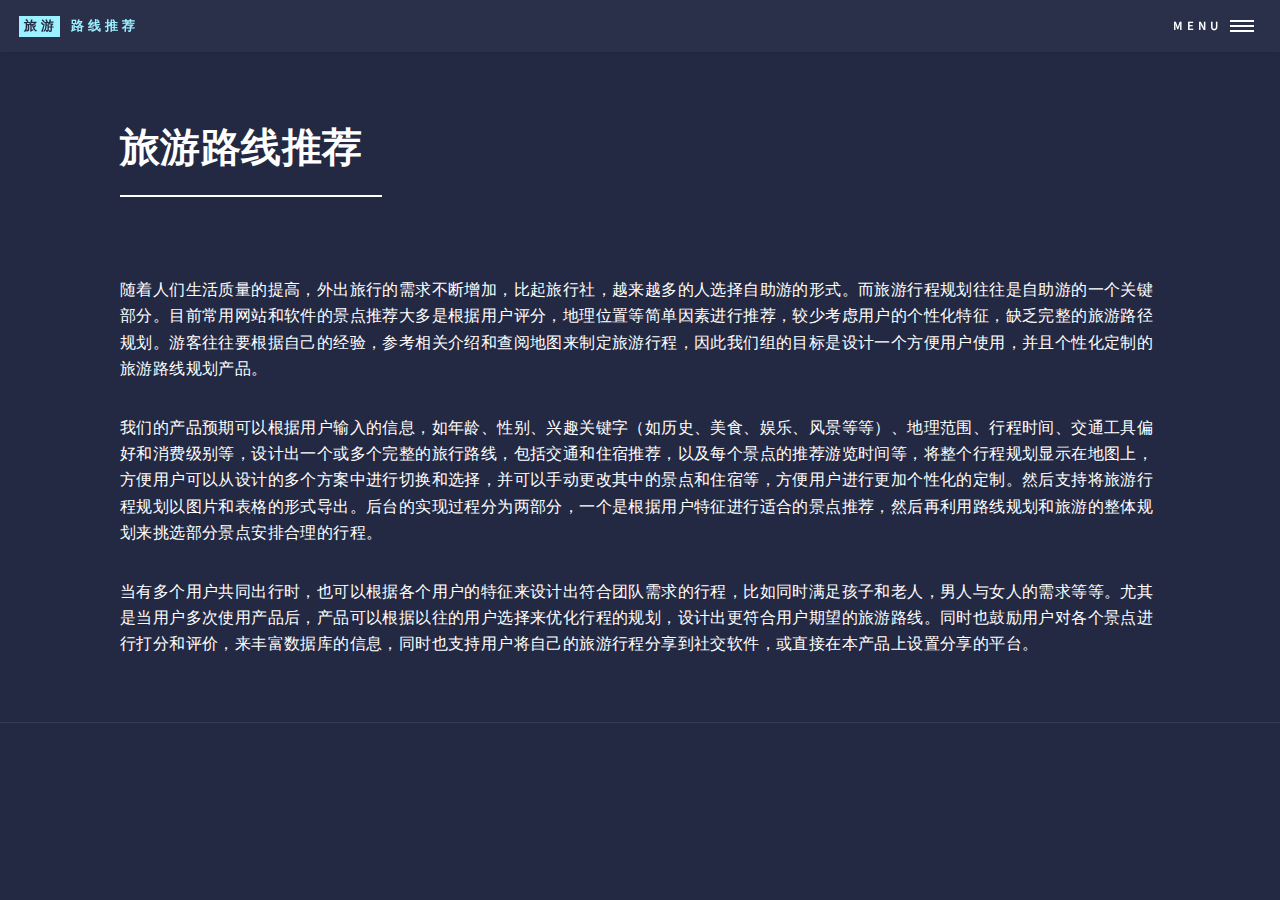
==== commit 86896c26: "PPT产品立项" ====
--- a/Web/generic.html
+++ b/Web/generic.html
@@ -21,7 +21,7 @@
 
 				<!-- Header -->
 					<header id="header">
-						<a href="index.html" class="logo"><strong>Forty</strong> <span>by HTML5 UP</span></a>
+						<a href="index.html" class="logo"><strong>旅游</strong> <span>路线推荐</span></a>
 						<nav>
 							<a href="#menu">Menu</a>
 						</nav>
@@ -48,85 +48,18 @@
 							<section id="one">
 								<div class="inner">
 									<header class="major">
-										<h1>Generic</h1>
+										<h1>旅游路线推荐</h1>
 									</header>
-									<span class="image main"><img src="images/pic11.jpg" alt="" /></span>
-									<p>Donec eget ex magna. Interdum et malesuada fames ac ante ipsum primis in faucibus. Pellentesque venenatis dolor imperdiet dolor mattis sagittis. Praesent rutrum sem diam, vitae egestas enim auctor sit amet. Pellentesque leo mauris, consectetur id ipsum sit amet, fergiat. Pellentesque in mi eu massa lacinia malesuada et a elit. Donec urna ex, lacinia in purus ac, pretium pulvinar mauris. Curabitur sapien risus, commodo eget turpis at, elementum convallis elit. Pellentesque enim turpis, hendrerit.</p>
-									<p>Lorem ipsum dolor sit amet, consectetur adipiscing elit. Duis dapibus rutrum facilisis. Class aptent taciti sociosqu ad litora torquent per conubia nostra, per inceptos himenaeos. Etiam tristique libero eu nibh porttitor fermentum. Nullam venenatis erat id vehicula viverra. Nunc ultrices eros ut ultricies condimentum. Mauris risus lacus, blandit sit amet venenatis non, bibendum vitae dolor. Nunc lorem mauris, fringilla in aliquam at, euismod in lectus. Pellentesque habitant morbi tristique senectus et netus et malesuada fames ac turpis egestas. In non lorem sit amet elit placerat maximus. Pellentesque aliquam maximus risus, vel sed vehicula.</p>
-									<p>Interdum et malesuada fames ac ante ipsum primis in faucibus. Pellentesque venenatis dolor imperdiet dolor mattis sagittis. Praesent rutrum sem diam, vitae egestas enim auctor sit amet. Pellentesque leo mauris, consectetur id ipsum sit amet, fersapien risus, commodo eget turpis at, elementum convallis elit. Pellentesque enim turpis, hendrerit tristique lorem ipsum dolor.</p>
+									<span class="image main"><img src="images/旅行.jpeg" alt="" /></span>
+									<p>随着人们生活质量的提高，外出旅行的需求不断增加，比起旅行社，越来越多的人选择自助游的形式。而旅游行程规划往往是自助游的一个关键部分。目前常用网站和软件的景点推荐大多是根据用户评分，地理位置等简单因素进行推荐，较少考虑用户的个性化特征，缺乏完整的旅游路径规划。游客往往要根据自己的经验，参考相关介绍和查阅地图来制定旅游行程，因此我们组的目标是设计一个方便用户使用，并且个性化定制的旅游路线规划产品。</p>
+									<p>我们的产品预期可以根据用户输入的信息，如年龄、性别、兴趣关键字（如历史、美食、娱乐、风景等等）、地理范围、行程时间、交通工具偏好和消费级别等，设计出一个或多个完整的旅行路线，包括交通和住宿推荐，以及每个景点的推荐游览时间等，将整个行程规划显示在地图上，方便用户可以从设计的多个方案中进行切换和选择，并可以手动更改其中的景点和住宿等，方便用户进行更加个性化的定制。然后支持将旅游行程规划以图片和表格的形式导出。后台的实现过程分为两部分，一个是根据用户特征进行适合的景点推荐，然后再利用路线规划和旅游的整体规划来挑选部分景点安排合理的行程。</p>
+									<p>当有多个用户共同出行时，也可以根据各个用户的特征来设计出符合团队需求的行程，比如同时满足孩子和老人，男人与女人的需求等等。尤其是当用户多次使用产品后，产品可以根据以往的用户选择来优化行程的规划，设计出更符合用户期望的旅游路线。同时也鼓励用户对各个景点进行打分和评价，来丰富数据库的信息，同时也支持用户将自己的旅游行程分享到社交软件，或直接在本产品上设置分享的平台。</p>
 								</div>
 							</section>
 
 					</div>
 
-				<!-- Contact -->
-					<section id="contact">
-						<div class="inner">
-							<section>
-								<form method="post" action="#">
-									<div class="field half first">
-										<label for="name">Name</label>
-										<input type="text" name="name" id="name" />
-									</div>
-									<div class="field half">
-										<label for="email">Email</label>
-										<input type="text" name="email" id="email" />
-									</div>
-									<div class="field">
-										<label for="message">Message</label>
-										<textarea name="message" id="message" rows="6"></textarea>
-									</div>
-									<ul class="actions">
-										<li><input type="submit" value="Send Message" class="special" /></li>
-										<li><input type="reset" value="Clear" /></li>
-									</ul>
-								</form>
-							</section>
-							<section class="split">
-								<section>
-									<div class="contact-method">
-										<span class="icon alt fa-envelope"></span>
-										<h3>Email</h3>
-										<a href="#">information@untitled.tld</a>
-									</div>
-								</section>
-								<section>
-									<div class="contact-method">
-										<span class="icon alt fa-phone"></span>
-										<h3>Phone</h3>
-										<span>(000) 000-0000 x12387</span>
-									</div>
-								</section>
-								<section>
-									<div class="contact-method">
-										<span class="icon alt fa-home"></span>
-										<h3>Address</h3>
-										<span>1234 Somewhere Road #5432<br />
-										Nashville, TN 00000<br />
-										United States of America</span>
-									</div>
-								</section>
-							</section>
-						</div>
-					</section>
 
-				<!-- Footer -->
-					<footer id="footer">
-						<div class="inner">
-							<ul class="icons">
-								<li><a href="#" class="icon alt fa-twitter"><span class="label">Twitter</span></a></li>
-								<li><a href="#" class="icon alt fa-facebook"><span class="label">Facebook</span></a></li>
-								<li><a href="#" class="icon alt fa-instagram"><span class="label">Instagram</span></a></li>
-								<li><a href="#" class="icon alt fa-github"><span class="label">GitHub</span></a></li>
-								<li><a href="#" class="icon alt fa-linkedin"><span class="label">LinkedIn</span></a></li>
-							</ul>
-							<ul class="copyright">
-								<li>&copy; Untitled</li><li>Design: <a href="https://html5up.net">HTML5 UP</a></li>
-							</ul>
-						</div>
-					</footer>
-
-			</div>
 
 		<!-- Scripts -->
 			<script src="assets/js/jquery.min.js"></script>
